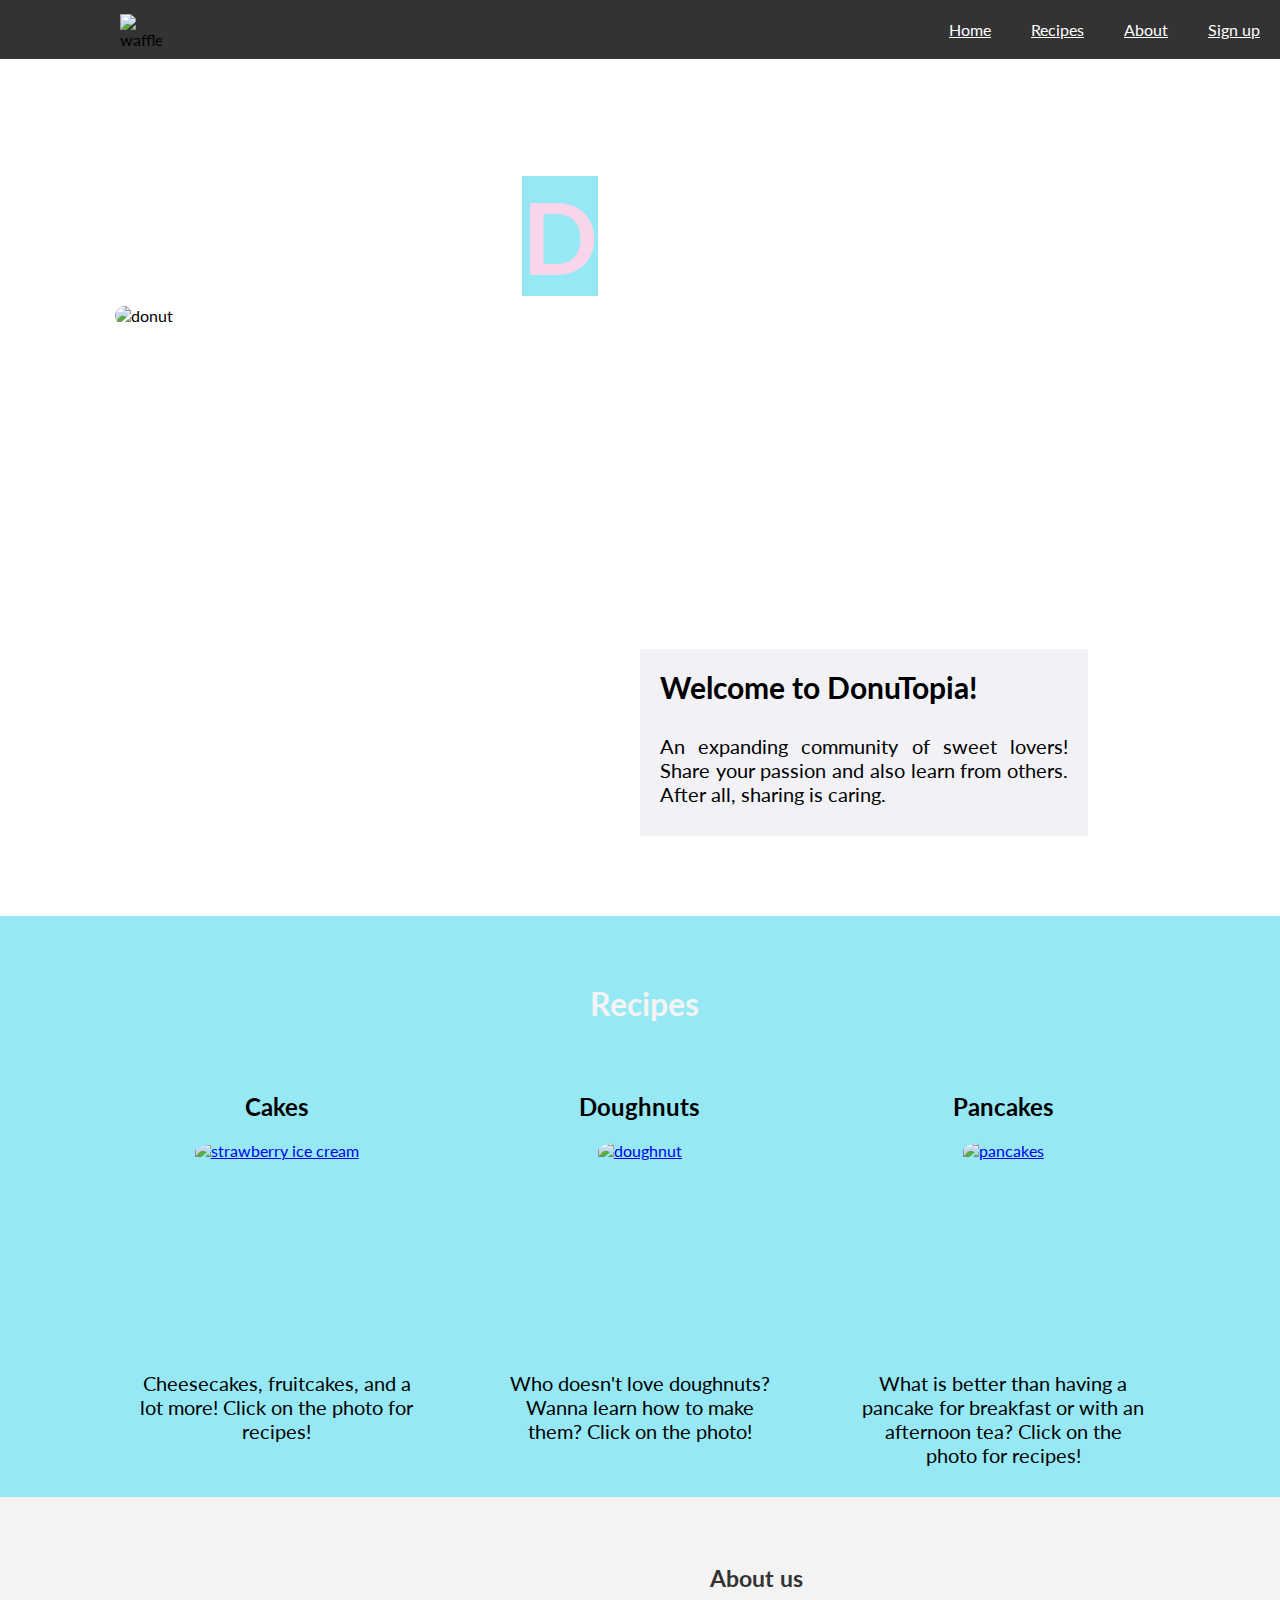
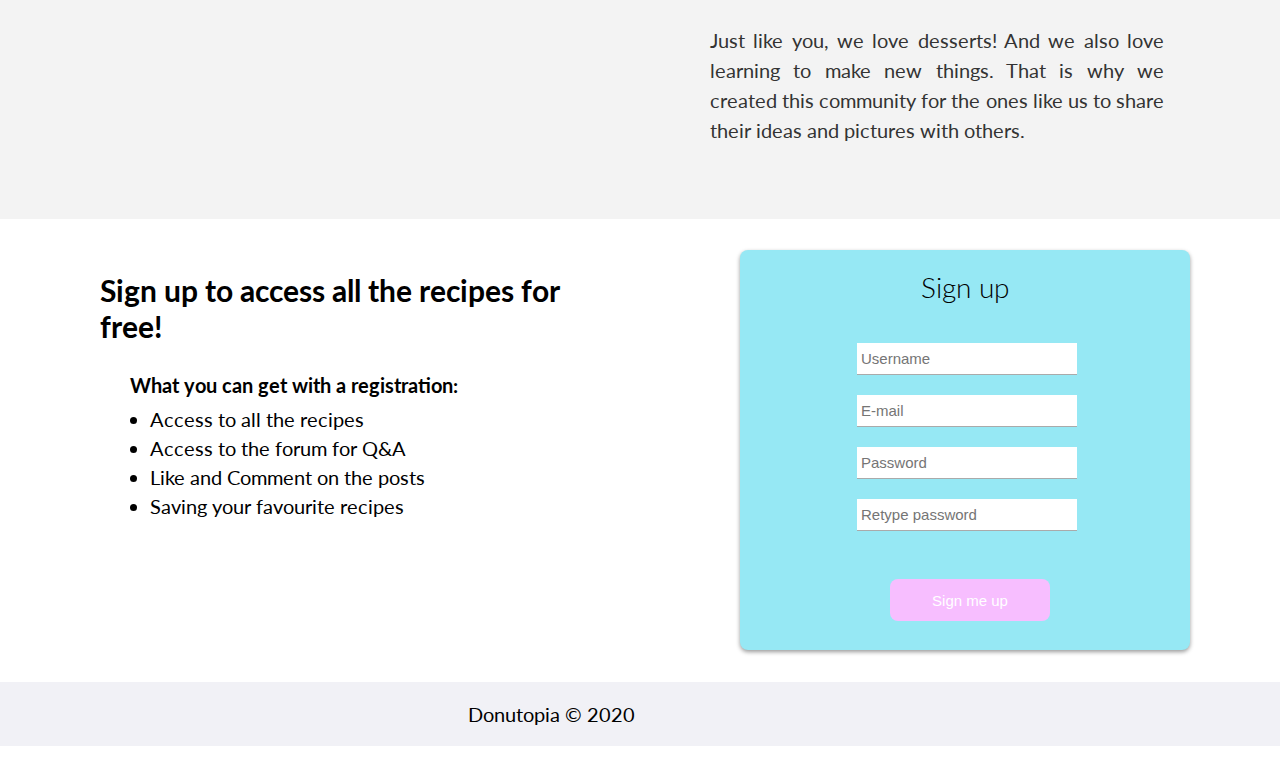
==== index.html @ 9f659ca7 "Add files via upload" ====
<!DOCTYPE html>
<html lang="en">
  <head>
    <meta charset="UTF-8" />
    <meta name="viewport" content="width=device-width, initial-scale=1.0" />
    <meta http-equiv="X-UA-Compatible" content="ie=edge" />
    <link
      href="https://fonts.googleapis.com/css?family=Lato&display=swap"
      rel="stylesheet"
    />
    <link rel="stylesheet" href="style.css" />
    <title>Document</title>
    <script src="https://kit.fontawesome.com/12898a6bf1.js" crossorigin="anonymous"></script>
  </head>
  <body>
    
      <div class="nav">
        
          <img class="logo" src="https://freesvg.org/img/Cake9.png" alt="waffles">
        
         
          <ul>
            <li><a href="#home" class="">Home</a></li>
            <li><a href="#recipes" class="">Recipes</a></li>
            <li><a href="#about" class="">About</a></li>
            <li><a href="#sign-up" class="">Sign up</a></li>
          </ul>
        </div>
      </div>
      <div id="home">
        <div class="heading">
          <h1><span class="D">D</span>onuTopia</h1>
          <p>For the ones with a sweet tooth!</p>
        </div>
      
        <div class="vertical-photo">
        <img class="donut" src="https://images.unsplash.com/photo-1535568824865-a801351e8483?ixlib=rb-1.2.1& auto=format&fit=crop&w=334&q=80"
          alt="donut"/>
        </div>
      </div>
    <div class="description">
      <h2>Welcome to DonuTopia!</h2>
      <p>
        An expanding community of sweet lovers! Share your passion and also
        learn from others. After all, sharing is caring.
      </p>
    </div>
  
    <div id="recipes" class="card-area">
        <h1>Recipes</h1>
      <div class="cards">
        <article class="card">
          <header>
            <h2>Cakes</h2>
          </header>
          <a href="#"
            ><img
              src="https://images.unsplash.com/photo-1543255006-d6395b6f1171?ixlib=rb-1.2.1&ixid=eyJhcHBfaWQiOjEyMDd9&auto=format&fit=crop&w=375&q=80"
              alt="strawberry ice cream"
            />
          </a>
          <div class="content">
            <p>
              Cheesecakes, fruitcakes, and a lot more! Click on the photo for
              recipes!
            </p>
          </div>
        </article>

        <article class="card">
          <header>
            <h2>Doughnuts</h2>
          </header>
          <a href="#"
            ><img
              src="https://images.unsplash.com/photo-1514517220017-8ce97a34a7b6?ixlib=rb-1.2.1&ixid=eyJhcHBfaWQiOjEyMDd9&auto=format&fit=crop&w=500&q=60"
              alt="doughnut"
          /></a>
          <div class="content">
            <p>
              Who doesn't love doughnuts? Wanna learn how to make them? Click on
              the photo!
            </p>
          </div>
        </article>

        <article class="card">
          <header>
            <h2>Pancakes</h2>
          </header>
          <a href="#"
            ><img
              src="https://images.unsplash.com/photo-1519730722595-a5ff788dea4d?ixlib=rb-1.2.1&ixid=eyJhcHBfaWQiOjEyMDd9&auto=format&fit=crop&w=500&q=60"
              alt="pancakes"
          /></a>
          <div class="content">
            <p>
              What is better than having a pancake for breakfast or with an
              afternoon tea? Click on the photo for recipes!
            </p>
          </div>
        </article>
      </div>
    </div>
    <!-- About-->
    <div id="about" class="about about-background">
      <div class="container-1">
        <div class="grid-1">
          <div class="center">
            <i class="fas fa-stroopwafel fa-10x"></i>
          </div>
          <div class="about-text">
            <h3>About us</h3>
            <p>
              Just like you, we love desserts! And we also love learning to make new things. That is why we created this community for the ones like us to share their ideas and pictures with others. 
            </p>
          </div>
        </div>
      </div>
    </div>
    </div>

<!-- Sign Up form-->


  <div id="sign-up" class="container-2">
    <div class="grid-2">
      <div class="advantages">
        <h2>Sign up to access all the recipes for free!</h2>
        <p><strong>What you can get with a registration:</strong></p>
        <ul>
          <li>Access to all the recipes</li>
          <li>Access to the forum for Q&A</li>
          <li>Like and Comment on the posts</li>
          <li>Saving your favourite recipes</li>
        </ul>
      </div>
      <div id="login-box">

        <h1>Sign up</h1>
        
        <input type="text" name="username" placeholder="Username" />
        <input type="text" name="email" placeholder="E-mail" />
        <input type="password" name="password" placeholder="Password" />
        <input type="password" name="password2" placeholder="Retype password" />
        <input type="submit" name="signup_submit" value="Sign me up" />
     
    
    </div>
    
    </div>
  </div>
</div>


<footer class="footer">
  <ul>

    <li>Donutopia &copy; 2020</li>
    <li><a href="#"><i class="fab fa-instagram"></i></a> </li>
    <li><a href="#"><i class="fab fa-twitter-square"></i></a></li>
    
  </ul>
   
    
</footer>

  </body>
</html>
---- style.css ----
* {
  margin: 0;
  padding: 0;
  box-sizing: border-box;
}

/* smooth scrolling, although it doesn't work in all browsers */
html {
  scroll-behavior: smooth;
}

body {
  font-family: "Lato", sans-serif;
}
h1,
h2,
h3 {
  padding-bottom: 19px;
}

p {
  margin: 10px 0;
}

#home {
  width: 100%;
  height: 540px;
  background: url(https://images.unsplash.com/photo-1486427944299-d1955d23e34d?ixlib=rb-1.2.1&ixid=eyJhcHBfaWQiOjEyMDd9&auto=format&fit=crop&w=750&q=80);
  background-position: center;
  background-repeat: no-repeat;
  background-size: 100% 540px;
  top: 0;
}

.nav {
  background: #333;
  overflow: auto;
}
.nav a {
  color: white;
}
.nav h1 {
  float: left;
  padding-top: 20px;
}
.nav ul {
  list-style: none;
  float: right;
}
.nav ul li {
  float: left;
}
.nav ul li a {
  display: block;
  padding: 20px;
  text-align: center;
}
.nav ul li a:hover {
  background: #80898b;
  color: #f8d5eb;
}
.logo {
  float: left;
  width: 22%;
  padding: 0 120px;
  margin-top: 14px;
  z-index: 2;
}
.logo-img {
  width: 60px;
  margin-top: 11px;
}

.heading {
  position: absolute;
  top: 30%;
  left: 50%;
  transform: translate(-50%, -50%);
  text-align: center;
}
.heading h1 {
  color: #fff;
  font-size: 40px;
  margin-bottom: 8px;
}
.heading p {
  color: #fff;
  font-size: 24px;
}
.vertical-photo {
  left: 9%;
  top: 34%;
  position: absolute;
  z-index: 1;
  width: 300px;
}
.donut {
  border-radius: 270px 0 0 270px;
}

.D {
  color: #f8d5eb;
  font-size: 100px;
  background: #96e8f4;
}
.description {
  margin-top: 50px;
  padding: 20px;
  text-align: justify;
  width: 35%;
  position: relative;
  left: 50%;
  font-size: 20px;
  background-color: #f1f1f6;
}

.card-area {
  margin-top: 80px;
  overflow: hidden;
  padding: 5px 15px 20px;
  background: #96e8f4;
  color: #f4f4f4;
}

.card-area h1 {
  padding-left: 46%;
  padding-top: 5%;
}
.cards {
  margin-top: 50px;
  margin-left: 120px;
  margin-right: 120px;
  display: grid;
  grid-template-columns: 1fr 1fr 1fr;
  grid-gap: 80px;
  text-align: center;
  color: black;
}

.card {
  display: grid;
  grid-template-rows: max-content 200px 1fr;
}

.card h2 {
  padding-bottom: 20px;
}
.card p {
  padding-top: 20px;
  font-size: 20px;
}
.card img {
  object-fit: cover;
  width: 100%;
  height: 100%;
  border-radius: 50% 50% 0 0;
}

.card img:hover {
  transform: scale(1.1);
  opacity: 0.8;
  box-shadow: 0 2px 4px rgba(0, 0, 0, 0.4);
  transition: 0.8s ease;
}
/* about */
.container-1 {
  max-width: 960px;
  margin-left: 220px;
  overflow: hidden;
  padding: 4rem 1rem;
}
.grid-1,
.grid-2 {
  display: grid;
  grid-gap: 20px;

  grid-template-columns: 1fr 1fr;
}
.center {
  text-align: center;
  margin: auto;
}
.about-background {
  background: #f3f3f3;
  color: #333;
}
.about-text {
  font-size: 20px;
  line-height: 1.5;
  text-align: justify;
}

/* Sign Up Section*/

.advantages {
  font-size: 20px;
  text-align: left;
  margin: 33px auto 33px 80px;
  padding: 20px;
  background-image: url(https://images.unsplash.com/photo-1570081381618-55441fb3549c?ixlib=rb-1.2.1&ixid=eyJhcHBfaWQiOjEyMDd9&auto=format&fit=crop&w=334&q=80);
  border-radius: 8px;
  background-size: contain;
}
.advantages ul {
  padding-left: 50px;
}
.advantages p {
  padding-left: 30px;
}
.advantages li {
  margin: 5px 0;
}

#login-box {
  position: relative;
  margin: 5% auto;
  padding-bottom: 25px;
  width: 450px;
  height: 400px;
  background: #96e8f4;
  border-radius: 8px;
  box-shadow: 0 2px 4px rgba(0, 0, 0, 0.4);
  text-align: center;
}

#login-box h1 {
  padding-top: 20px;
  margin: 0 0 20px 0;
  font-weight: 300;
  font-size: 28px;
}

input[type="text"],
input[type="password"] {
  display: block;
  margin-bottom: 20px;
  margin-left: 26%;
  padding: 4px;
  width: 220px;
  height: 32px;
  border: none;
  border-bottom: 1px solid #aaa;
  font-size: 15px;
}

input[type="submit"] {
  margin-top: 28px;
  margin-bottom: 25px;
  margin-left: 10px;
  width: 160px;
  height: 42px;
  background: #f7beff;
  border: none;
  border-radius: 8px;
  color: #fff;
  transition: 0.1s ease;
  cursor: pointer;
  font-size: 15px;
}

input[type="submit"]:hover {
  opacity: 0.8;
  box-shadow: 0 2px 4px rgba(0, 0, 0, 0.4);
  transition: 0.1s ease;
}

input[type="submit"]:active {
  opacity: 1;
  box-shadow: 0 1px 2px rgba(0, 0, 0, 0.4);
  transition: 0.1s ease;
}

.footer ul {
  list-style: none;
  margin-left: 0;
  padding-left: 35%;
  font-size: 20px;
  background-color: #f1f1f6;
}
.footer ul li {
  display: inline-block;
  margin: 20px;
  align-items: center;
}

.footer ul li a {
  text-decoration: none;

  font-size: 20px;
  padding: 0 20px;
}
.footer {
  width: 100%;
  height: 80px;
}

@media screen and (max-width: 700px) {
  .nav {
    text-align: center;
  }
  .heading {
    margin-top: 50px;
  }
  .cards {
    grid-template-columns: 1fr;
  }
  .grid-2 {
    display: block;
    margin-left: -60px;
  }
  .about-text {
    text-align: left;
    margin-top: 30px;
    width: 100%;
  }
  .vertical-photo {
    display: none;
  }

  .description {
    margin-top: 50px;
    left: 0;
    padding: 20px;
    text-align: left;
    width: 100%;
    position: relative;
    font-size: 20px;
    background-color: #f1f1f6;
  }
  .description h2 {
    text-align: center;
  }
  .card img {
    object-fit: cover;
    width: 100%;
    height: 100%;
    border-radius: 0%;
  }
  .center {
    display: none;
  }
  .container-1 {
    margin-left: 4%;
  }
  .about-text {
    text-align: justify;
    margin-top: 30px;
    width: 400px;
  }
  .advantages {
    width: 80%;
  }
  #login-box {
    margin-left: 80px;
    width: 80%;
  }
  .footer ul {
    padding-left: 10px;
  }
}
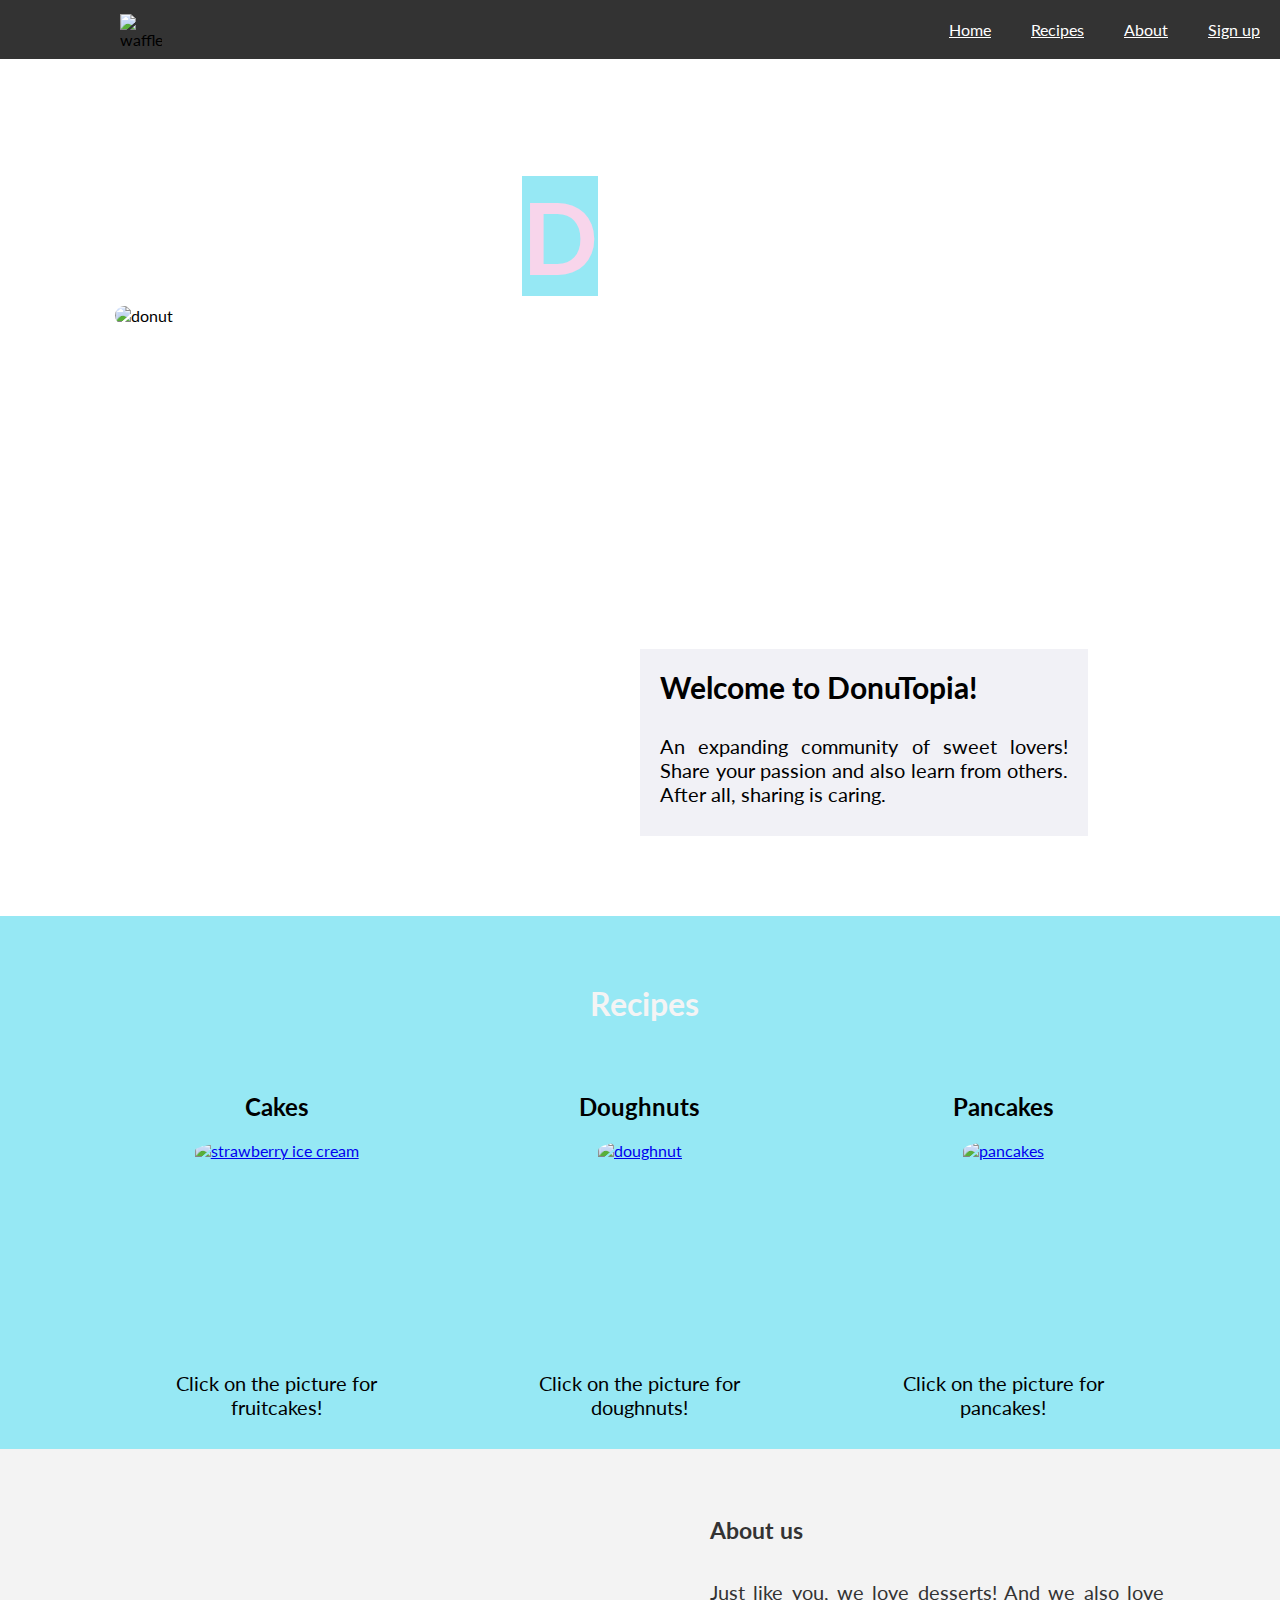
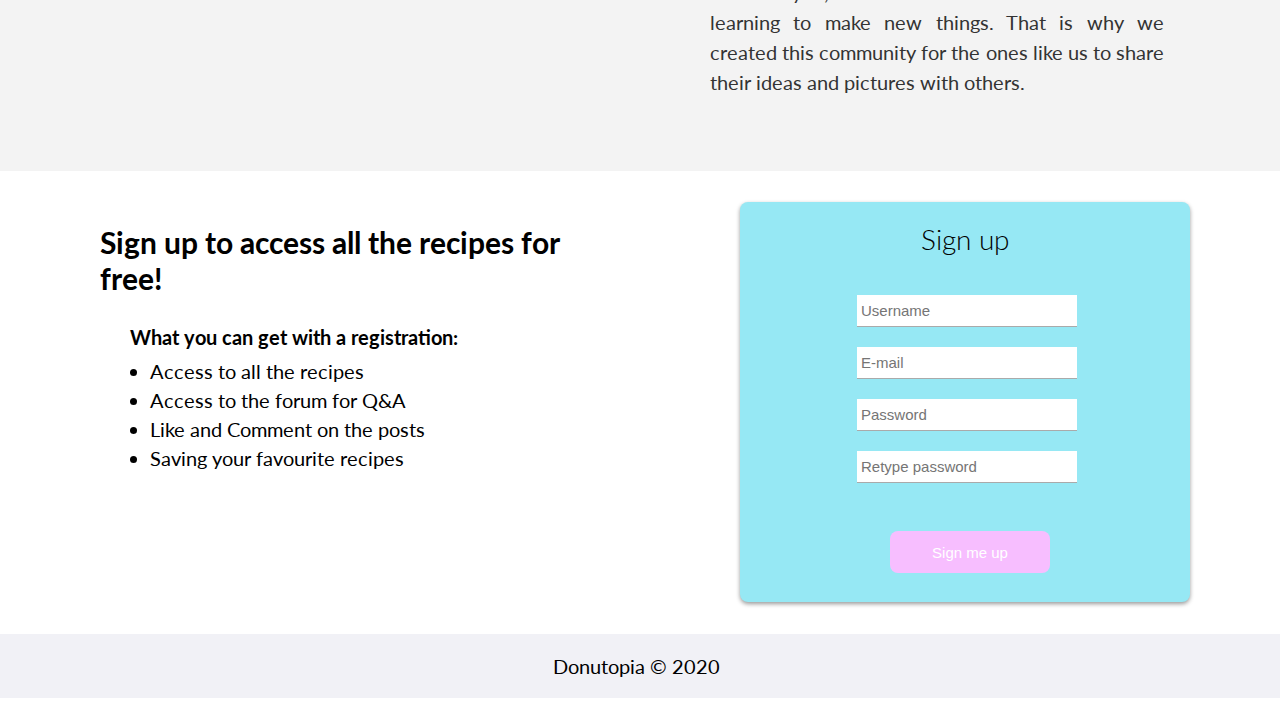
==== commit be2e6102: "Update index.html" ====
--- a/index.html
+++ b/index.html
@@ -15,9 +15,9 @@
   <body>
     
       <div class="nav">
-        
+        <div class="logo-container">
           <img class="logo" src="https://freesvg.org/img/Cake9.png" alt="waffles">
-        
+        </div>
          
           <ul>
             <li><a href="#home" class="">Home</a></li>
@@ -61,8 +61,7 @@
           </a>
           <div class="content">
             <p>
-              Cheesecakes, fruitcakes, and a lot more! Click on the photo for
-              recipes!
+              Click on the picture for fruitcakes!
             </p>
           </div>
         </article>
@@ -77,9 +76,7 @@
               alt="doughnut"
           /></a>
           <div class="content">
-            <p>
-              Who doesn't love doughnuts? Wanna learn how to make them? Click on
-              the photo!
+            <p>Click on the picture for doughnuts!
             </p>
           </div>
         </article>
@@ -95,8 +92,7 @@
           /></a>
           <div class="content">
             <p>
-              What is better than having a pancake for breakfast or with an
-              afternoon tea? Click on the photo for recipes!
+              Click on the picture for pancakes!
             </p>
           </div>
         </article>
@@ -155,9 +151,8 @@
 
 <footer class="footer">
   <ul>
-
+    <li><a href="#"><i class="fab fa-instagram"></i></a> </li>
     <li>Donutopia &copy; 2020</li>
-    <li><a href="#"><i class="fab fa-instagram"></i></a> </li>
     <li><a href="#"><i class="fab fa-twitter-square"></i></a></li>
     
   </ul>
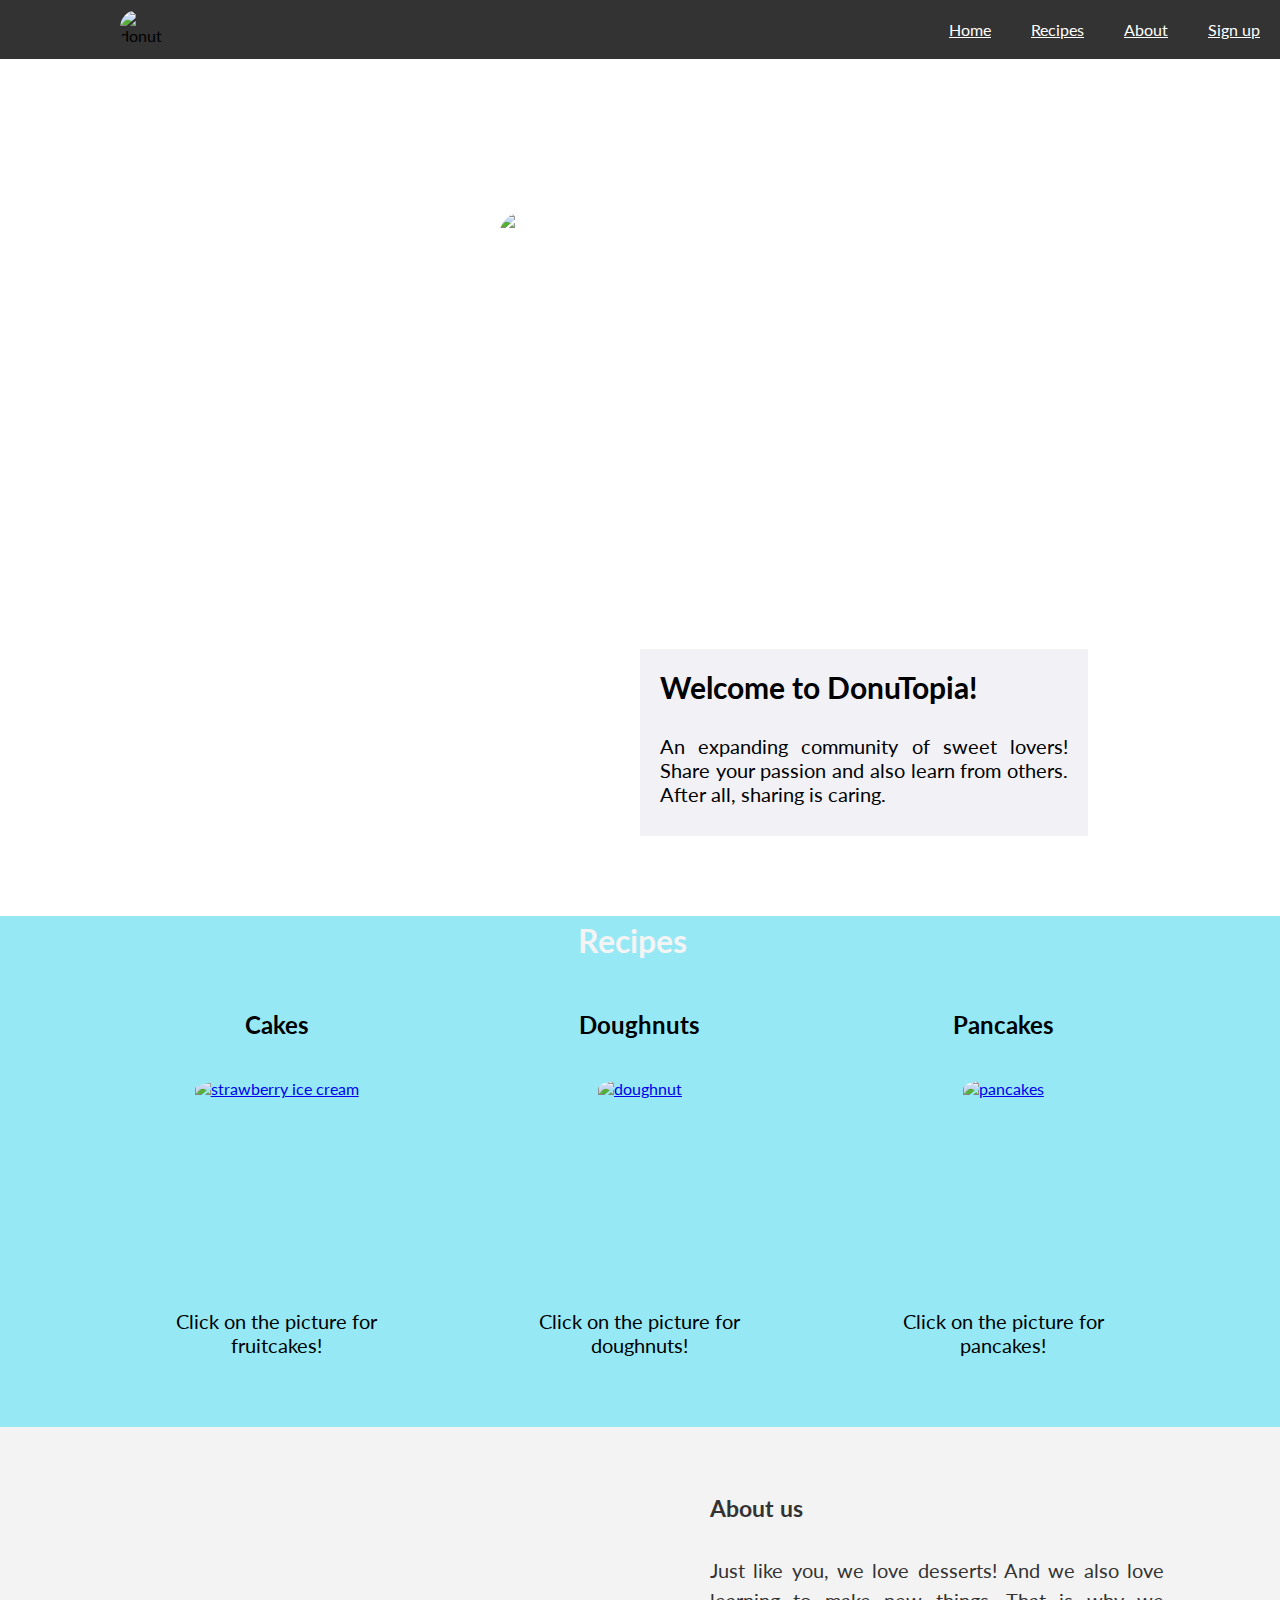
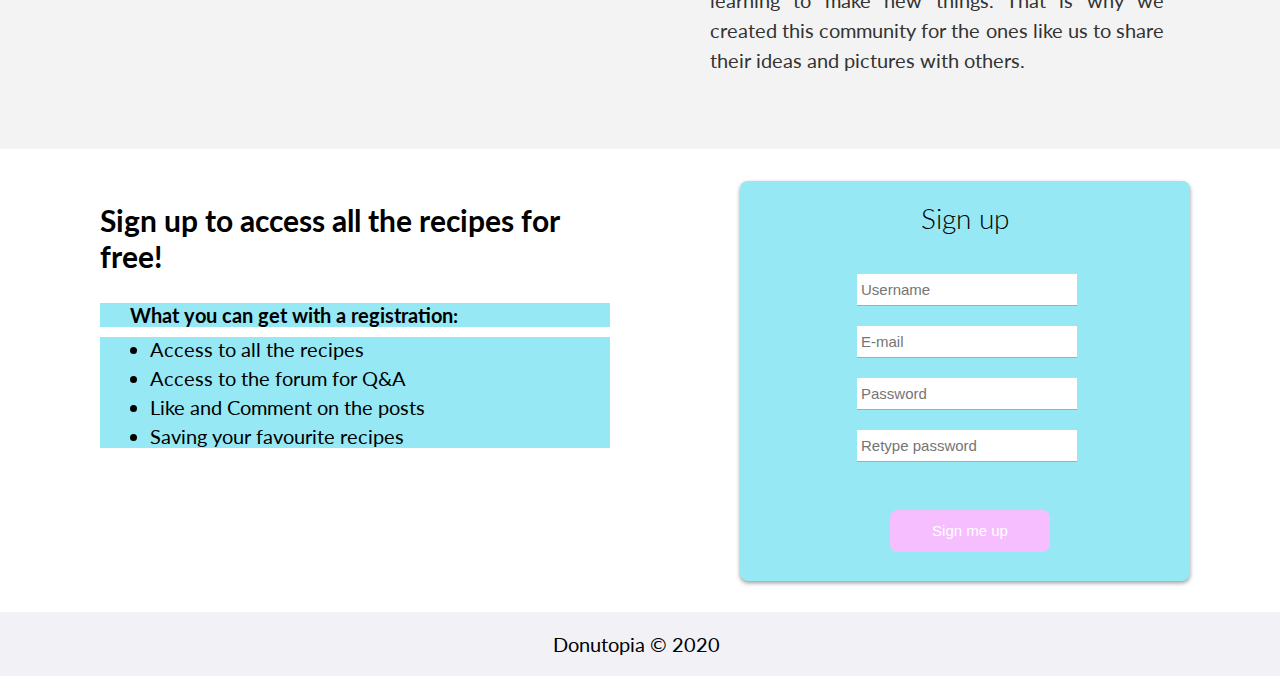
==== commit cd0e5244: "Update index.html" ====
--- a/index.html
+++ b/index.html
@@ -16,7 +16,8 @@
     
       <div class="nav">
         <div class="logo-container">
-          <img class="logo" src="https://freesvg.org/img/Cake9.png" alt="waffles">
+          <img class="donut" src="https://images.unsplash.com/photo-1535568824865-a801351e8483?ixlib=rb-1.2.1& auto=format&fit=crop&w=334&q=80"
+          alt="donut">
         </div>
          
           <ul>
@@ -29,14 +30,12 @@
       </div>
       <div id="home">
         <div class="heading">
-          <h1><span class="D">D</span>onuTopia</h1>
-          <p>For the ones with a sweet tooth!</p>
+          <h1>  <img class="donut" src="https://images.unsplash.com/photo-1535568824865-a801351e8483?ixlib=rb-1.2.1& auto=format&fit=crop&w=334&q=80"
+            alt="donut"/>onuTopia </h1>
+          <p>For those with a sweet tooth!</p>
         </div>
       
-        <div class="vertical-photo">
-        <img class="donut" src="https://images.unsplash.com/photo-1535568824865-a801351e8483?ixlib=rb-1.2.1& auto=format&fit=crop&w=334&q=80"
-          alt="donut"/>
-        </div>
+       
       </div>
     <div class="description">
       <h2>Welcome to DonuTopia!</h2>
@@ -123,6 +122,7 @@
     <div class="grid-2">
       <div class="advantages">
         <h2>Sign up to access all the recipes for free!</h2>
+        <div class="advantages-text">
         <p><strong>What you can get with a registration:</strong></p>
         <ul>
           <li>Access to all the recipes</li>
@@ -130,6 +130,7 @@
           <li>Like and Comment on the posts</li>
           <li>Saving your favourite recipes</li>
         </ul>
+      </div>
       </div>
       <div id="login-box">
 
--- a/style.css
+++ b/style.css
@@ -59,16 +59,16 @@
   background: #80898b;
   color: #f8d5eb;
 }
+.logo-container {
+  float: left;
+  width: 8%;
+  padding: 0 120px;
+  margin-top: 10px;
+  z-index: 2;
+}
 .logo {
-  float: left;
-  width: 22%;
-  padding: 0 120px;
-  margin-top: 14px;
-  z-index: 2;
-}
-.logo-img {
-  width: 60px;
-  margin-top: 11px;
+  width: 50px;
+  margin-top: 8px;
 }
 
 .heading {
@@ -123,13 +123,16 @@
 }
 
 .card-area h1 {
-  padding-left: 46%;
-  padding-top: 5%;
+  /*padding-left: 46%;
+  padding-top: 5%;*/
+  margin-left: 45%;
+  display: inline;
 }
 .cards {
   margin-top: 50px;
   margin-left: 120px;
   margin-right: 120px;
+  padding-bottom: 40px;
   display: grid;
   grid-template-columns: 1fr 1fr 1fr;
   grid-gap: 80px;
@@ -143,7 +146,7 @@
 }
 
 .card h2 {
-  padding-bottom: 20px;
+  padding-bottom: 40px;
 }
 .card p {
   padding-top: 20px;
@@ -197,15 +200,17 @@
   text-align: left;
   margin: 33px auto 33px 80px;
   padding: 20px;
-  background-image: url(https://images.unsplash.com/photo-1570081381618-55441fb3549c?ixlib=rb-1.2.1&ixid=eyJhcHBfaWQiOjEyMDd9&auto=format&fit=crop&w=334&q=80);
+  background-image: url(https://cdn.pixabay.com/photo/2019/10/01/13/58/coffee-4518354_960_720.png);
   border-radius: 8px;
-  background-size: contain;
+  background-size: 750px 400px;
 }
 .advantages ul {
   padding-left: 50px;
+  background-color: #96e8f4;
 }
 .advantages p {
   padding-left: 30px;
+  background-color: #96e8f4;
 }
 .advantages li {
   margin: 5px 0;
@@ -298,8 +303,11 @@
   .nav {
     text-align: center;
   }
+  .logo-container {
+    padding: 0 10px;
+  }
   .heading {
-    margin-top: 50px;
+    margin-top: 100px;
   }
   .cards {
     grid-template-columns: 1fr;
@@ -345,16 +353,20 @@
   .about-text {
     text-align: justify;
     margin-top: 30px;
-    width: 400px;
+    width: 300px;
   }
   .advantages {
     width: 80%;
+    margin-left: 72px;
   }
   #login-box {
-    margin-left: 80px;
+    margin-left: 72px;
     width: 80%;
   }
   .footer ul {
-    padding-left: 10px;
-  }
-}
+    padding-left: 0px;
+  }
+  .footer ul li {
+    margin: 10px;
+  }
+}
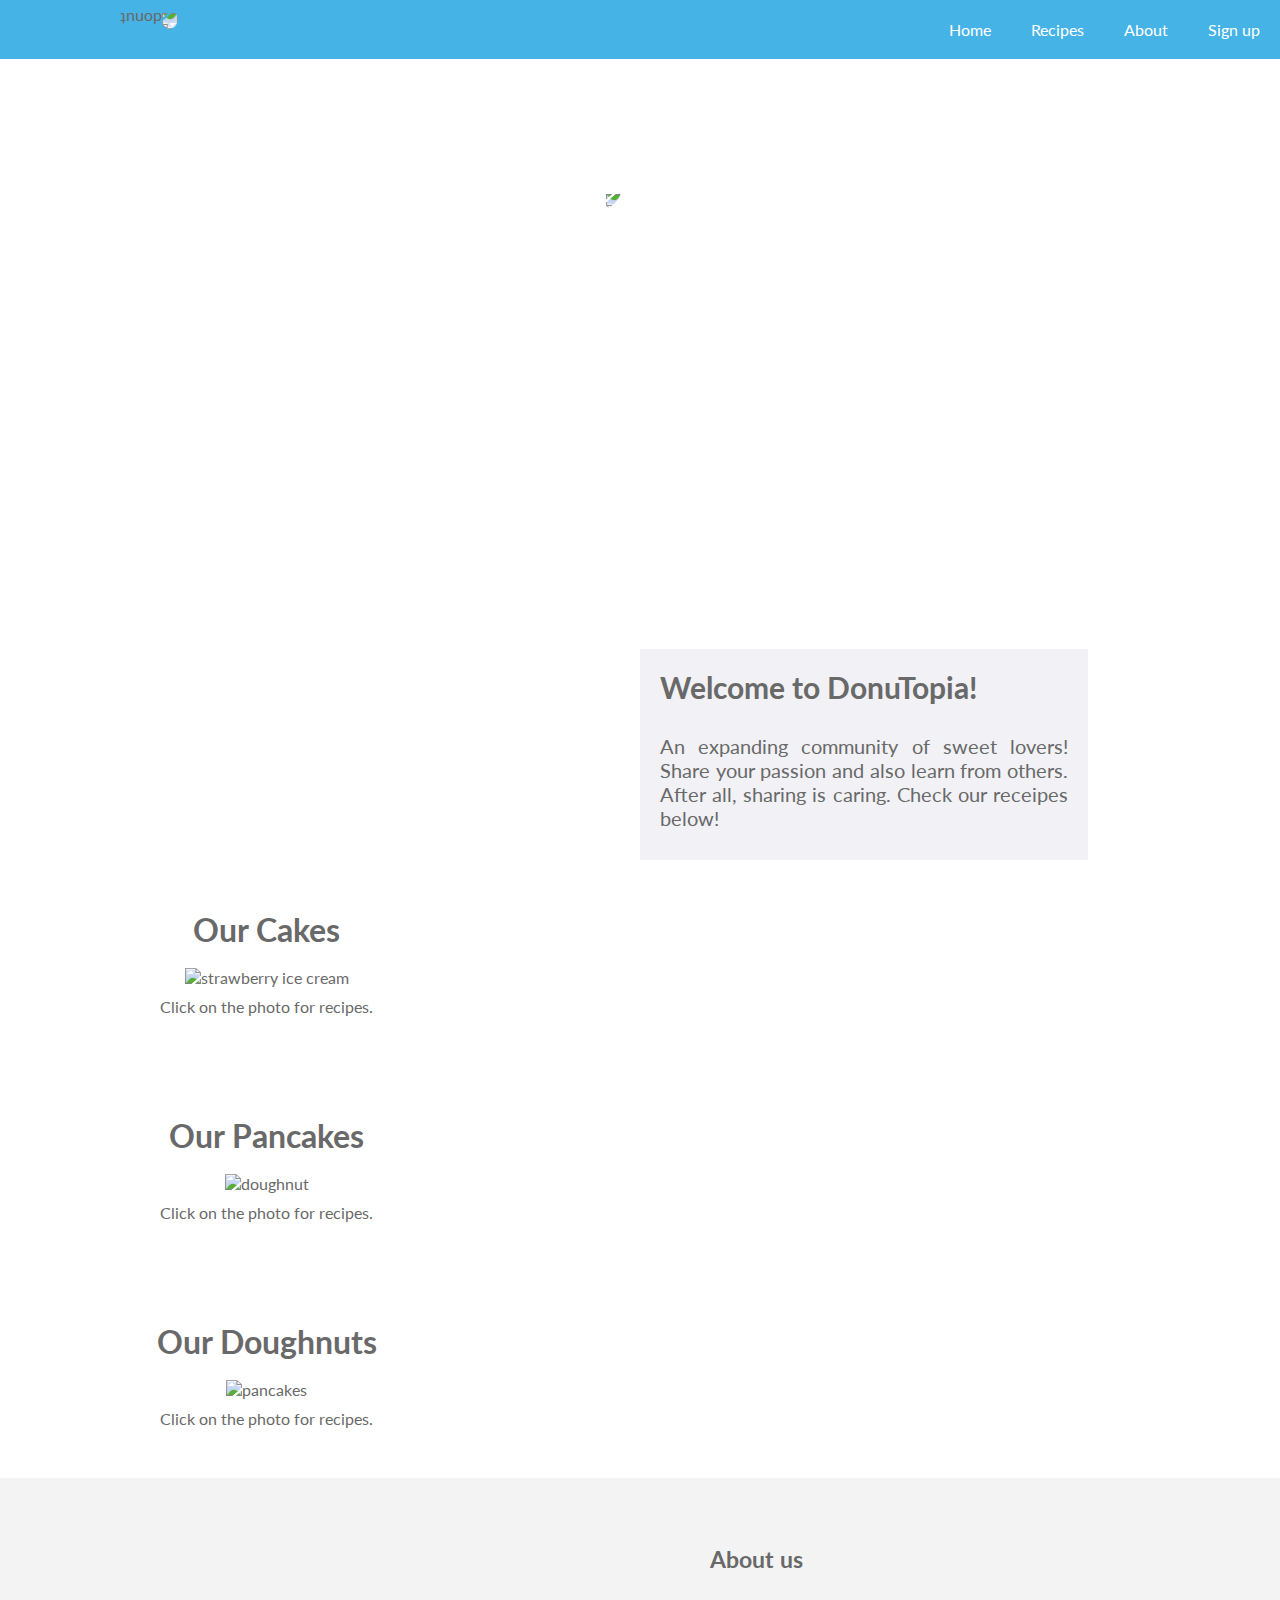
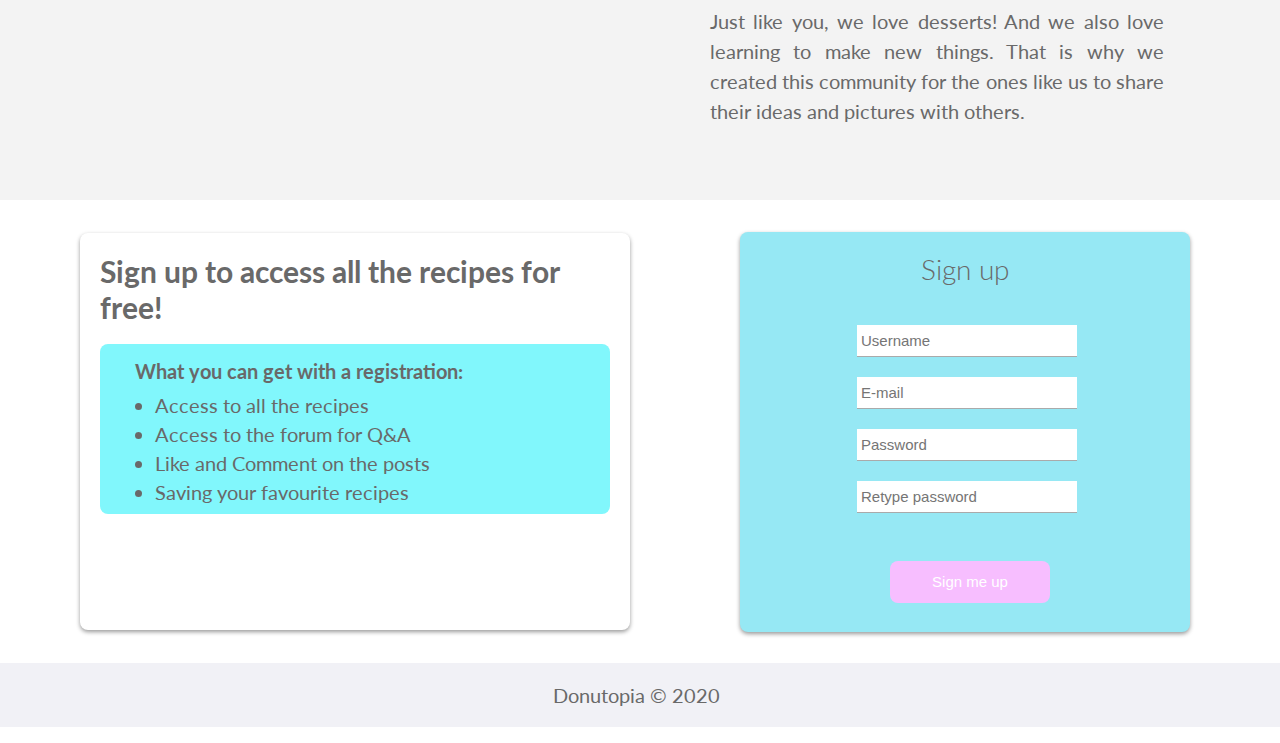
==== commit 961c90e0: "Update index.html" ====
--- a/index.html
+++ b/index.html
@@ -41,62 +41,61 @@
       <h2>Welcome to DonuTopia!</h2>
       <p>
         An expanding community of sweet lovers! Share your passion and also
-        learn from others. After all, sharing is caring.
+        learn from others. After all, sharing is caring. Check our receipes below!
       </p>
     </div>
   
-    <div id="recipes" class="card-area">
-        <h1>Recipes</h1>
+    <!-- Card area-->
+
+    <div id="recipes">
+      
+    <div class="testimonials">
       <div class="cards">
-        <article class="card">
-          <header>
-            <h2>Cakes</h2>
-          </header>
-          <a href="#"
-            ><img
-              src="https://images.unsplash.com/photo-1543255006-d6395b6f1171?ixlib=rb-1.2.1&ixid=eyJhcHBfaWQiOjEyMDd9&auto=format&fit=crop&w=375&q=80"
+        <div class="content">
+         <h1>Our Cakes</h1>
+          <div class="image">
+            <img
+              src="https://encrypted-tbn0.gstatic.com/images?q=tbn:ANd9GcSc8Tj_OjSitAiVOfm1lo6hQdu8kHWcA1Zg5trHdOkkKKG7J5ZG&s"
               alt="strawberry ice cream"
             />
-          </a>
-          <div class="content">
-            <p>
-              Click on the picture for fruitcakes!
-            </p>
           </div>
-        </article>
-
-        <article class="card">
-          <header>
-            <h2>Doughnuts</h2>
-          </header>
-          <a href="#"
-            ><img
-              src="https://images.unsplash.com/photo-1514517220017-8ce97a34a7b6?ixlib=rb-1.2.1&ixid=eyJhcHBfaWQiOjEyMDd9&auto=format&fit=crop&w=500&q=60"
+          <div class="details">
+            <p>Click on the photo for recipes.</p>
+          </div>
+        </div>
+      </div>
+      <div class="cards">
+        <div class="content">
+         <h1>Our Pancakes</h1>
+          <div class="image">
+            <img
+              src="https://encrypted-tbn0.gstatic.com/images?q=tbn:ANd9GcScNkGgroGFH2kZX2EyrbiwlSJfEu56_GvzNCSZ3hfV_1qZRqJi&s"
               alt="doughnut"
-          /></a>
-          <div class="content">
-            <p>Click on the picture for doughnuts!
-            </p>
+            />
           </div>
-        </article>
-
-        <article class="card">
-          <header>
-            <h2>Pancakes</h2>
-          </header>
-          <a href="#"
-            ><img
-              src="https://images.unsplash.com/photo-1519730722595-a5ff788dea4d?ixlib=rb-1.2.1&ixid=eyJhcHBfaWQiOjEyMDd9&auto=format&fit=crop&w=500&q=60"
+          <div class="details">
+            <p>Click on the photo for recipes.</p>
+          </div>
+        </div>
+      </div>
+      <div class="cards">
+        <div class="content">
+          <h1>Our Doughnuts</h1>
+          <div class="image">
+            <img
+              src="https://encrypted-tbn0.gstatic.com/images?q=tbn:ANd9GcRNGtn7bbTpN8gTMObf5d-7vfhmA4O9sSyIcMu-cpplwVErAk5x-A&s"
               alt="pancakes"
-          /></a>
-          <div class="content">
-            <p>
-              Click on the picture for pancakes!
-            </p>
+            />
           </div>
-        </article>
+          <div class="details">
+            <p>Click on the photo for recipes.</p>
+          </div>
+        </div>
       </div>
     </div>
+  </div>
+        
+      
     <!-- About-->
     <div id="about" class="about about-background">
       <div class="container-1">
--- a/style.css
+++ b/style.css
@@ -11,6 +11,7 @@
 
 body {
   font-family: "Lato", sans-serif;
+  color: #696969;
 }
 h1,
 h2,
@@ -33,11 +34,14 @@
 }
 
 .nav {
-  background: #333;
+  background: #46b3e6;
   overflow: auto;
+
+  z-index: 2;
 }
 .nav a {
   color: white;
+  text-decoration: none;
 }
 .nav h1 {
   float: left;
@@ -61,19 +65,16 @@
 }
 .logo-container {
   float: left;
-  width: 8%;
+  width: 5opx;
   padding: 0 120px;
   margin-top: 10px;
-  z-index: 2;
-}
-.logo {
-  width: 50px;
-  margin-top: 8px;
-}
-
+}
+.logo-container .donut {
+  height: 50px;
+}
 .heading {
   position: absolute;
-  top: 30%;
+  top: 220px;
   left: 50%;
   transform: translate(-50%, -50%);
   text-align: center;
@@ -87,22 +88,14 @@
   color: #fff;
   font-size: 24px;
 }
-.vertical-photo {
-  left: 9%;
-  top: 34%;
-  position: absolute;
-  z-index: 1;
-  width: 300px;
-}
+
 .donut {
   border-radius: 270px 0 0 270px;
-}
-
-.D {
-  color: #f8d5eb;
-  font-size: 100px;
-  background: #96e8f4;
-}
+  width: 70px;
+  height: 60px;
+  transform: rotate(180deg);
+}
+
 .description {
   margin-top: 50px;
   padding: 20px;
@@ -137,7 +130,7 @@
   grid-template-columns: 1fr 1fr 1fr;
   grid-gap: 80px;
   text-align: center;
-  color: black;
+  color: #696969;
 }
 
 .card {
@@ -185,7 +178,7 @@
 }
 .about-background {
   background: #f3f3f3;
-  color: #333;
+  color: #696969;
 }
 .about-text {
   font-size: 20px;
@@ -203,14 +196,18 @@
   background-image: url(https://cdn.pixabay.com/photo/2019/10/01/13/58/coffee-4518354_960_720.png);
   border-radius: 8px;
   background-size: 750px 400px;
+  box-shadow: 0 2px 4px rgba(0, 0, 0, 0.4);
+}
+.advantages-text {
+  background-color: #81f7fc;
+  padding: 5px;
+  border-radius: 8px;
 }
 .advantages ul {
   padding-left: 50px;
-  background-color: #96e8f4;
 }
 .advantages p {
   padding-left: 30px;
-  background-color: #96e8f4;
 }
 .advantages li {
   margin: 5px 0;
@@ -306,6 +303,7 @@
   .logo-container {
     padding: 0 10px;
   }
+
   .heading {
     margin-top: 100px;
   }
@@ -342,7 +340,7 @@
     object-fit: cover;
     width: 100%;
     height: 100%;
-    border-radius: 0%;
+    border-radius: 50px;
   }
   .center {
     display: none;
@@ -363,6 +361,7 @@
     margin-left: 72px;
     width: 80%;
   }
+
   .footer ul {
     padding-left: 0px;
   }
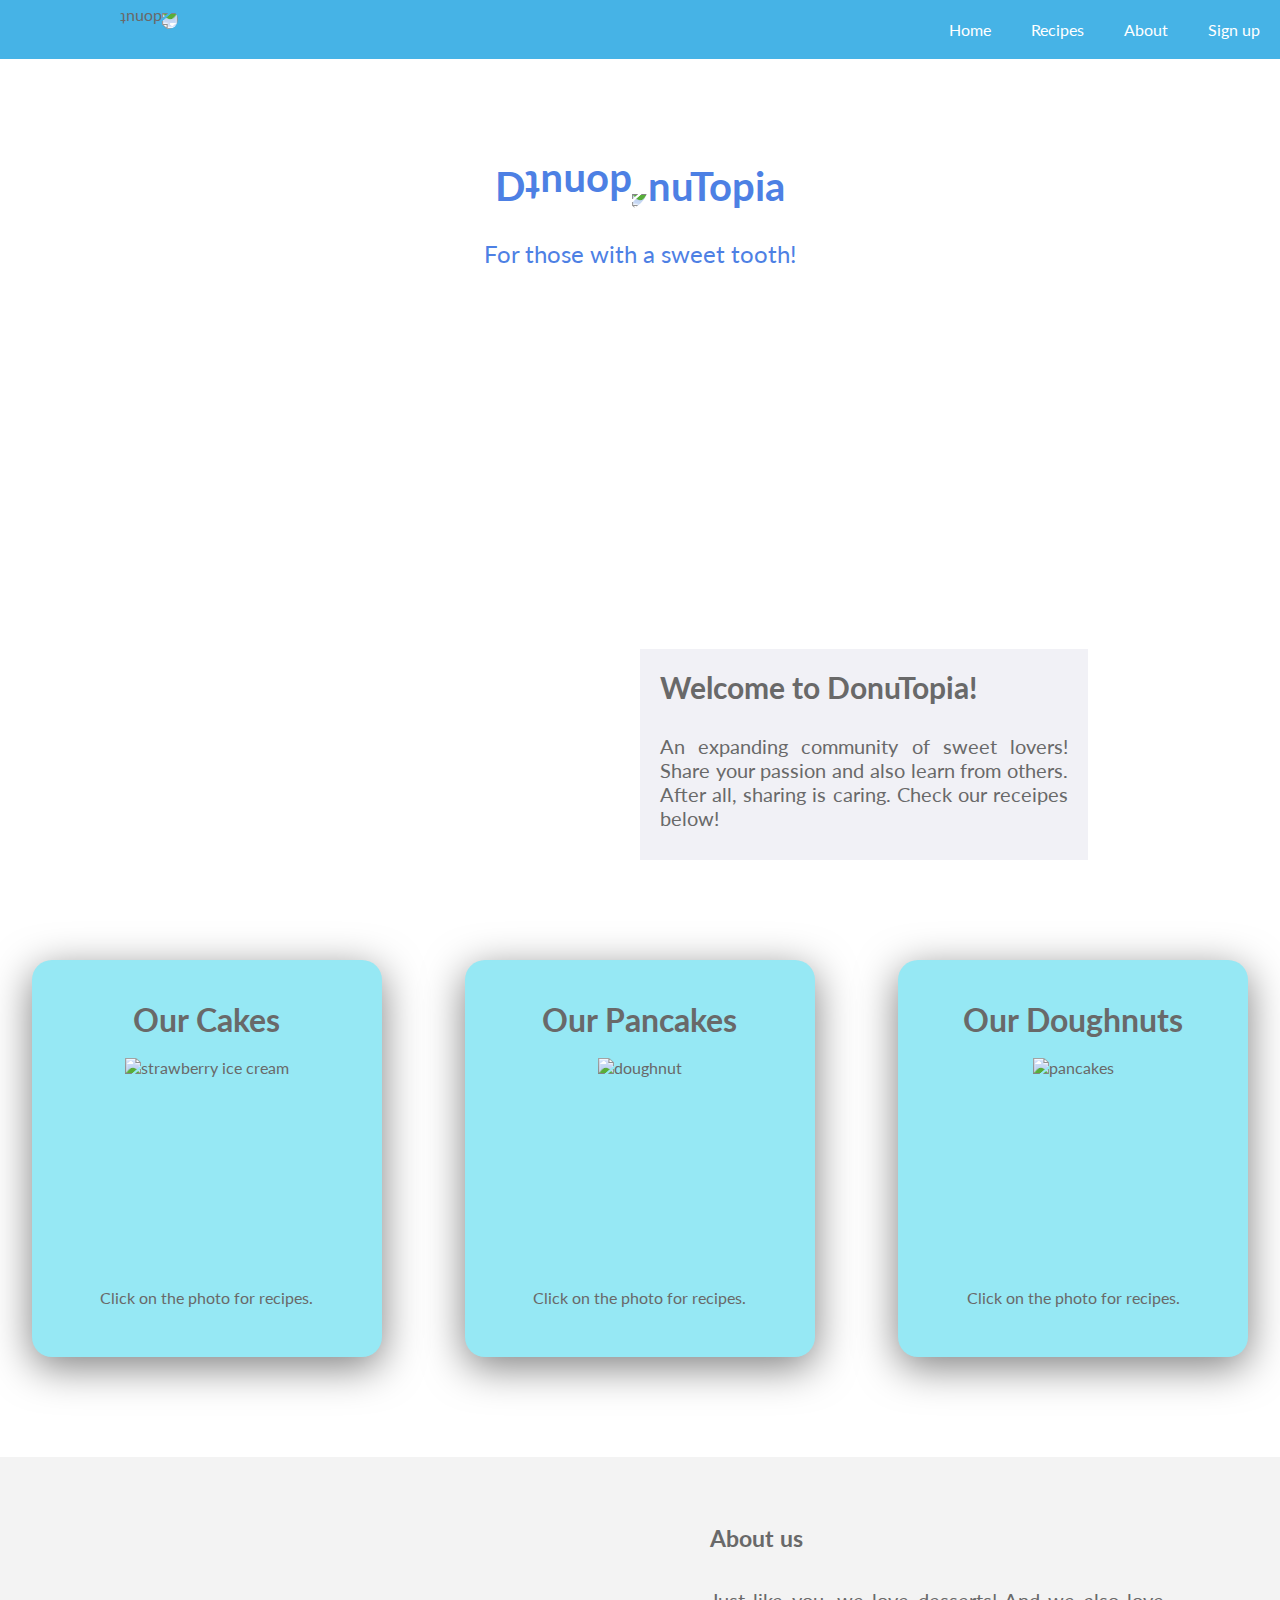
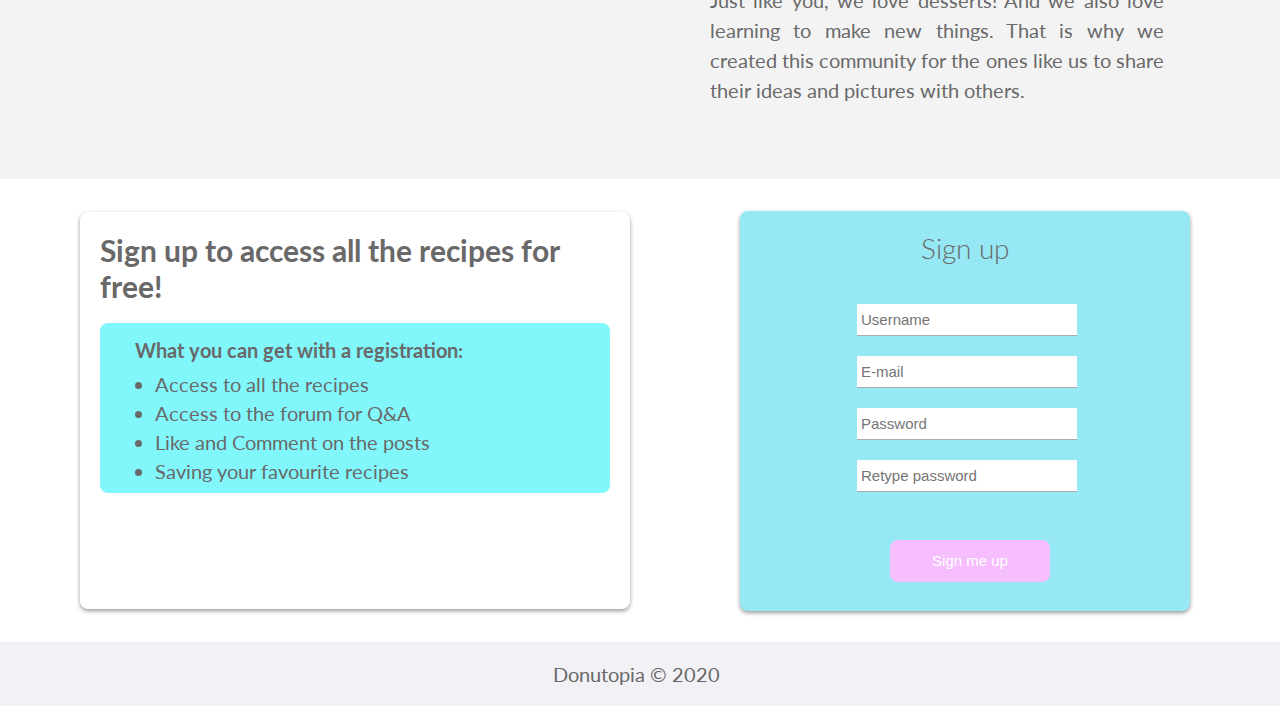
==== commit f21d4b75: "Update index.html" ====
--- a/index.html
+++ b/index.html
@@ -16,7 +16,7 @@
     
       <div class="nav">
         <div class="logo-container">
-          <img class="donut" src="https://images.unsplash.com/photo-1535568824865-a801351e8483?ixlib=rb-1.2.1& auto=format&fit=crop&w=334&q=80"
+          <img class="donut" src="http://www.pngmart.com/files/5/Donuts-PNG-Image.png"
           alt="donut">
         </div>
          
@@ -30,8 +30,8 @@
       </div>
       <div id="home">
         <div class="heading">
-          <h1>  <img class="donut" src="https://images.unsplash.com/photo-1535568824865-a801351e8483?ixlib=rb-1.2.1& auto=format&fit=crop&w=334&q=80"
-            alt="donut"/>onuTopia </h1>
+          <h1>  D<img class="donut" src="http://www.pngmart.com/files/5/Donuts-PNG-Image.png"
+            alt="donut"/>nuTopia </h1>
           <p>For those with a sweet tooth!</p>
         </div>
       
--- a/style.css
+++ b/style.css
@@ -12,6 +12,8 @@
 body {
   font-family: "Lato", sans-serif;
   color: #696969;
+  background-image: url(https://encrypted-tbn0.gstatic.com/images?q=tbn:ANd9GcQavlP_-HDfm5LkJluzy4WQa56kS2OuUAZ1QOhlux3iq3imYQZv&s);
+  background-size: cover;
 }
 h1,
 h2,
@@ -80,12 +82,12 @@
   text-align: center;
 }
 .heading h1 {
-  color: #fff;
+  color: #4d80e4;
   font-size: 40px;
   margin-bottom: 8px;
 }
 .heading p {
-  color: #fff;
+  color: #4d80e4;
   font-size: 24px;
 }
 
@@ -107,58 +109,55 @@
   background-color: #f1f1f6;
 }
 
-.card-area {
-  margin-top: 80px;
+/*  Card area */
+
+#recipes {
+  margin-top: 100px;
+}
+
+.testimonials {
+  margin: 100px auto 100px;
+  display: grid;
+  grid-template-columns: repeat(auto-fit, minmax(350px, 1fr));
+  grid-gap: 20px;
+}
+.details {
+  padding-top: 20px;
+}
+.image {
+  object-fit: cover;
+  width: 300px;
+  height: 200px;
   overflow: hidden;
-  padding: 5px 15px 20px;
-  background: #96e8f4;
-  color: #f4f4f4;
-}
-
-.card-area h1 {
-  /*padding-left: 46%;
-  padding-top: 5%;*/
-  margin-left: 45%;
-  display: inline;
-}
-.cards {
-  margin-top: 50px;
-  margin-left: 120px;
-  margin-right: 120px;
-  padding-bottom: 40px;
-  display: grid;
-  grid-template-columns: 1fr 1fr 1fr;
-  grid-gap: 80px;
-  text-align: center;
-  color: #696969;
-}
-
-.card {
-  display: grid;
-  grid-template-rows: max-content 200px 1fr;
-}
-
-.card h2 {
-  padding-bottom: 40px;
-}
-.card p {
-  padding-top: 20px;
-  font-size: 20px;
-}
-.card img {
-  object-fit: cover;
-  width: 100%;
-  height: 100%;
-  border-radius: 50% 50% 0 0;
-}
-
-.card img:hover {
+  text-align: center;
+  padding-right: 30px;
+}
+.image:hover {
   transform: scale(1.1);
   opacity: 0.8;
-  box-shadow: 0 2px 4px rgba(0, 0, 0, 0.4);
   transition: 0.8s ease;
-}
+  cursor: pointer;
+}
+.testimonials .cards {
+  position: relative;
+  width: 350px;
+  margin: 0 auto;
+  background: #96e8f4;
+  padding: 40px;
+  box-sizing: border-box;
+  text-align: center;
+  box-shadow: 0 10px 40px rgba(0, 0, 0, 0.5);
+  overflow: hidden;
+}
+.cards {
+  border-radius: 20px;
+}
+
 /* about */
+.fa-stroopwafel {
+  background-image: radial-gradient(red, yellow, green);
+  border-radius: 90px;
+}
 .container-1 {
   max-width: 960px;
   margin-left: 220px;
@@ -305,7 +304,13 @@
   }
 
   .heading {
-    margin-top: 100px;
+    margin-top: 15px;
+  }
+  .heading h1 {
+    font-size: 35px;
+  }
+  .heading p {
+    font-size: 23px;
   }
   .cards {
     grid-template-columns: 1fr;
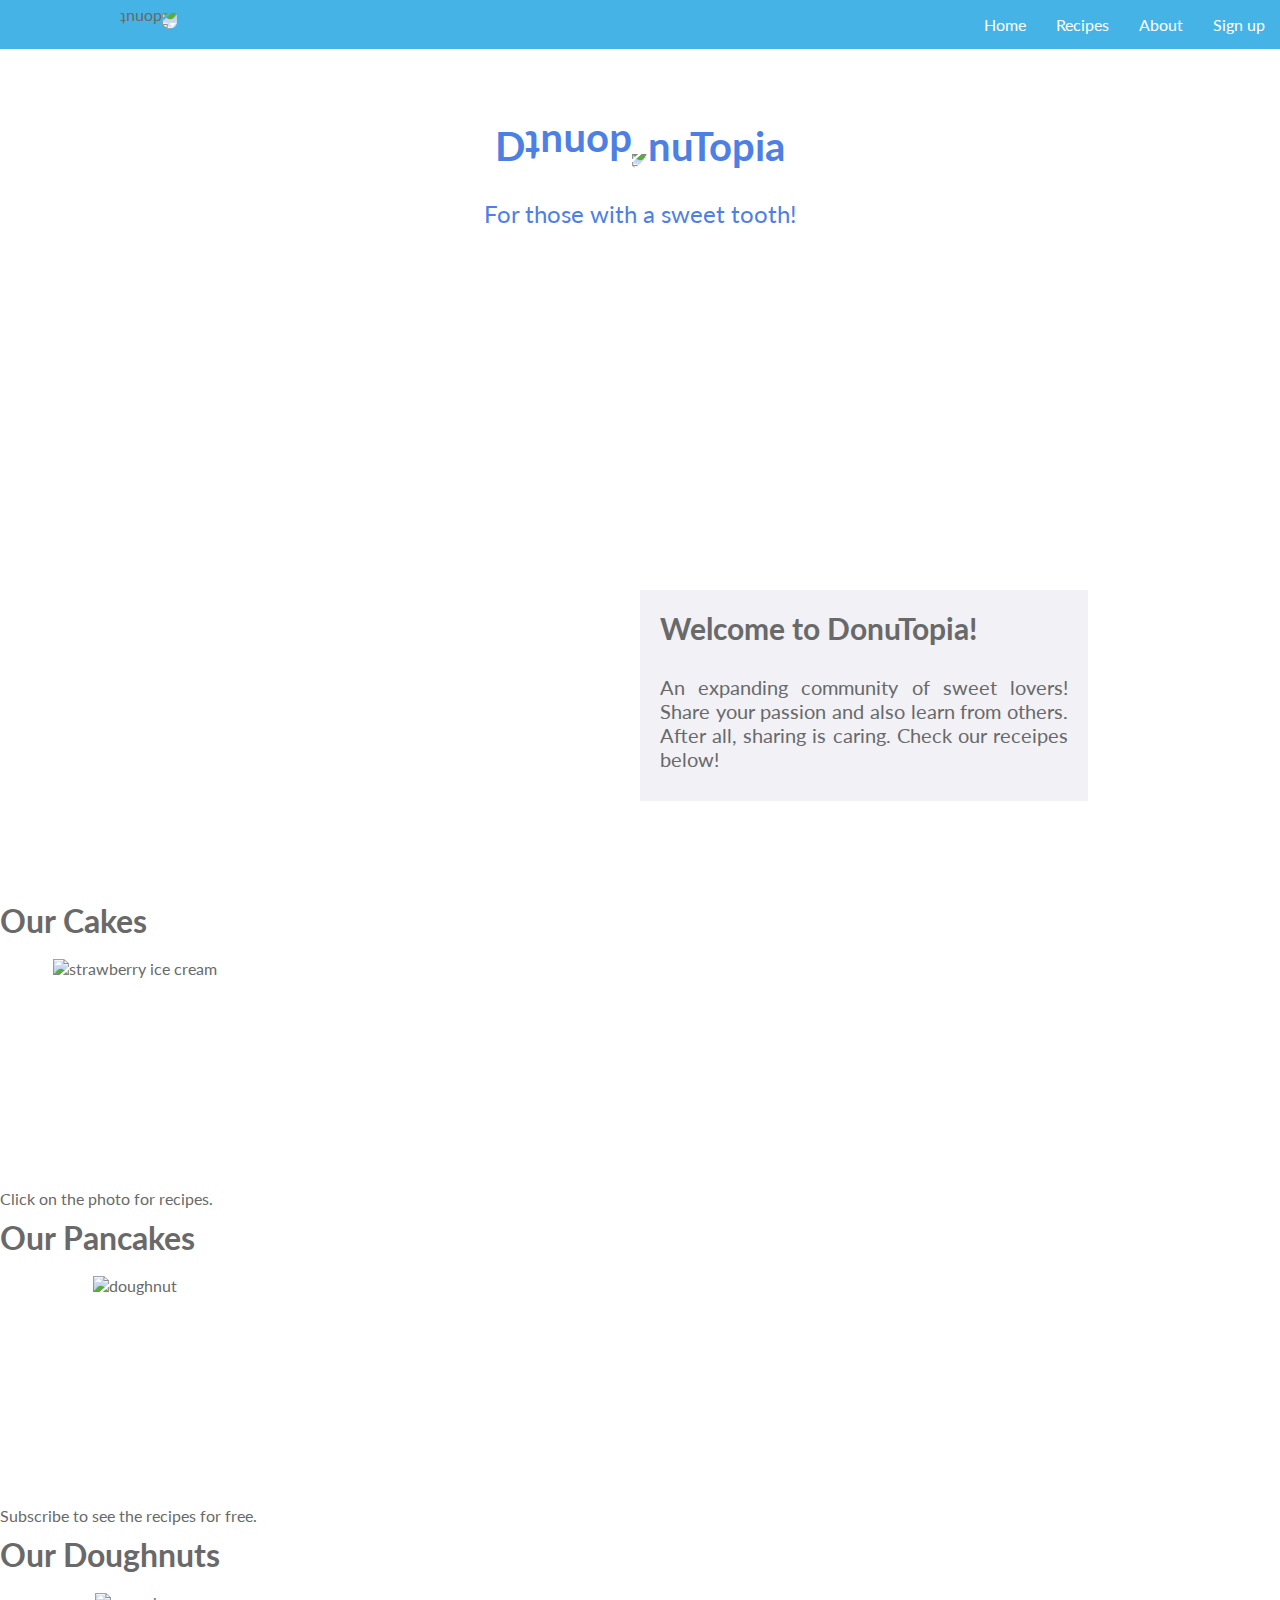
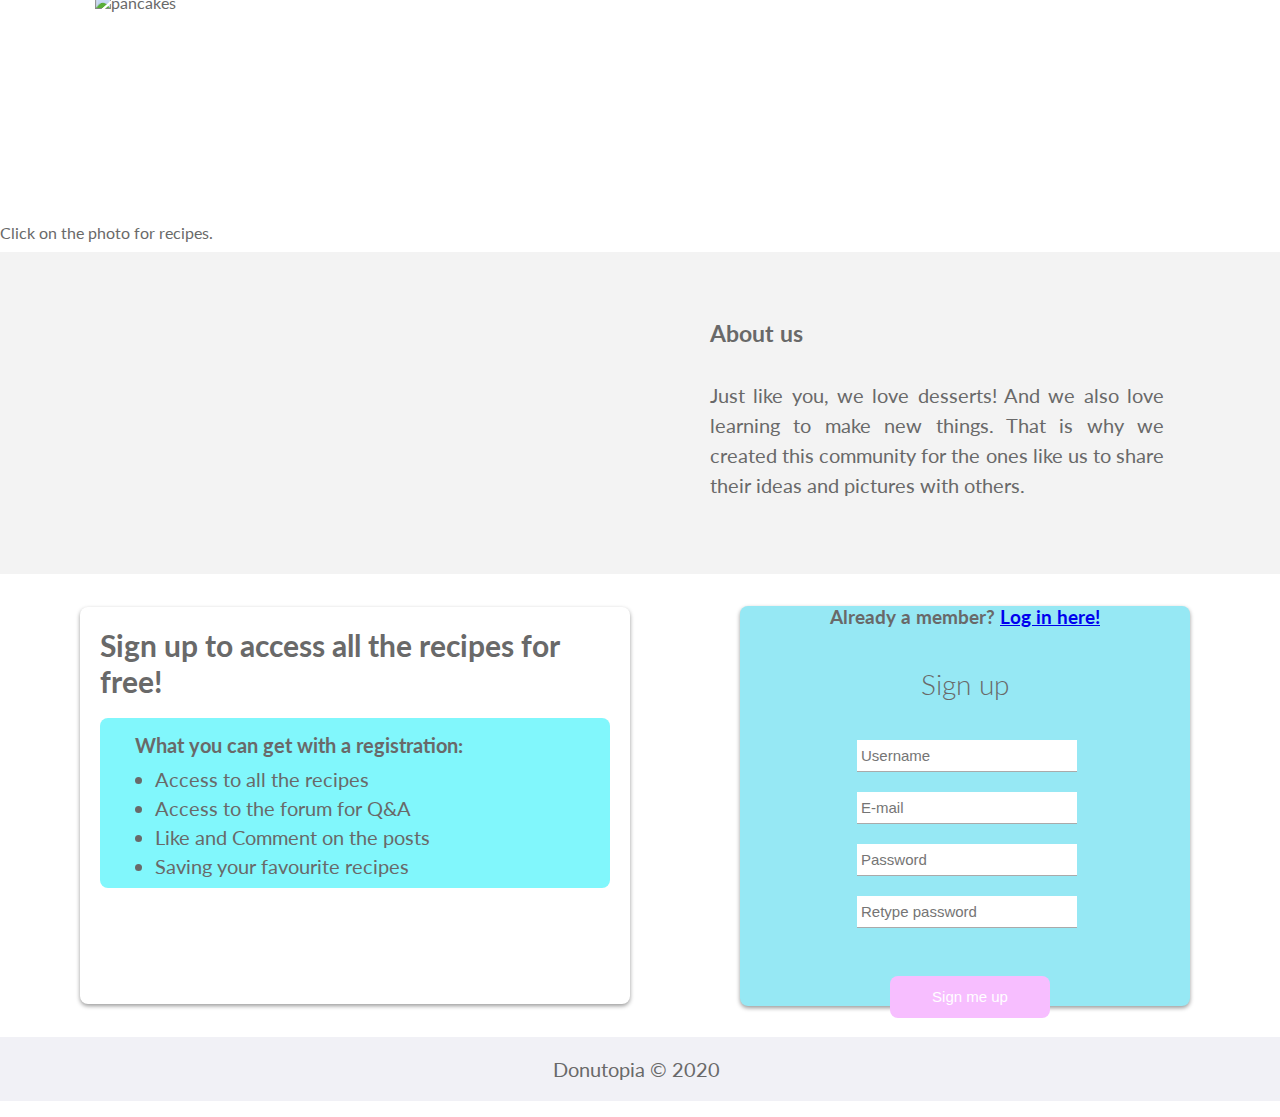
==== commit a543dc7a: "Update index.html" ====
--- a/index.html
+++ b/index.html
@@ -9,17 +9,18 @@
       rel="stylesheet"
     />
     <link rel="stylesheet" href="style.css" />
-    <title>Document</title>
+    <title>DonuTopia</title>
     <script src="https://kit.fontawesome.com/12898a6bf1.js" crossorigin="anonymous"></script>
   </head>
   <body>
+    
+    <!-- Logo & Navigation -->
     
       <div class="nav">
         <div class="logo-container">
           <img class="donut" src="http://www.pngmart.com/files/5/Donuts-PNG-Image.png"
           alt="donut">
-        </div>
-         
+        </div>     
           <ul>
             <li><a href="#home" class="">Home</a></li>
             <li><a href="#recipes" class="">Recipes</a></li>
@@ -28,16 +29,20 @@
           </ul>
         </div>
       </div>
-      <div id="home">
+
+  <!-- Title on the showcase -->
+      
+  <div id="home">
         <div class="heading">
           <h1>  D<img class="donut" src="http://www.pngmart.com/files/5/Donuts-PNG-Image.png"
             alt="donut"/>nuTopia </h1>
           <p>For those with a sweet tooth!</p>
         </div>
-      
-       
       </div>
-    <div class="description">
+  
+      <!-- Welcome and Description -->
+  
+      <div class="description">
       <h2>Welcome to DonuTopia!</h2>
       <p>
         An expanding community of sweet lovers! Share your passion and also
@@ -48,8 +53,7 @@
     <!-- Card area-->
 
     <div id="recipes">
-      
-    <div class="testimonials">
+    <div class="recipe-area">
       <div class="cards">
         <div class="content">
          <h1>Our Cakes</h1>
@@ -74,7 +78,7 @@
             />
           </div>
           <div class="details">
-            <p>Click on the photo for recipes.</p>
+            <p>Subscribe to see the recipes for free.</p>
           </div>
         </div>
       </div>
@@ -97,10 +101,11 @@
         
       
     <!-- About-->
-    <div id="about" class="about about-background">
+
+    <div id="about" class="about-background">
       <div class="container-1">
         <div class="grid-1">
-          <div class="center">
+          <div class="fontawesome">
             <i class="fas fa-stroopwafel fa-10x"></i>
           </div>
           <div class="about-text">
@@ -114,7 +119,7 @@
     </div>
     </div>
 
-<!-- Sign Up form-->
+<!-- Sign Up area-->
 
 
   <div id="sign-up" class="container-2">
@@ -131,23 +136,27 @@
         </ul>
       </div>
       </div>
+
+      <!-- sign up form -->
+
       <div id="login-box">
-
+        <h3>Already a member? <a href="#">Log in here!</a> </h3>
         <h1>Sign up</h1>
-        
+    
         <input type="text" name="username" placeholder="Username" />
         <input type="text" name="email" placeholder="E-mail" />
         <input type="password" name="password" placeholder="Password" />
         <input type="password" name="password2" placeholder="Retype password" />
-        <input type="submit" name="signup_submit" value="Sign me up" />
-     
+        <input type="submit" name="signup_submit" value="Sign me up" /> 
+         
+    </div>
+
     
     </div>
-    
-    </div>
-  </div>
+   </div>
 </div>
 
+<!-- Footer-->
 
 <footer class="footer">
   <ul>
@@ -156,9 +165,7 @@
     <li><a href="#"><i class="fab fa-twitter-square"></i></a></li>
     
   </ul>
-   
-    
 </footer>
 
-  </body>
+ </body>
 </html>
--- a/style.css
+++ b/style.css
@@ -32,14 +32,16 @@
   background-position: center;
   background-repeat: no-repeat;
   background-size: 100% 540px;
+  background-attachment:fixed;
   top: 0;
 }
 
 .nav {
   background: #46b3e6;
   overflow: auto;
-
-  z-index: 2;
+  position:fixed;
+  width:100%;
+  z-index: 1;
 }
 .nav a {
   color: white;
@@ -58,7 +60,7 @@
 }
 .nav ul li a {
   display: block;
-  padding: 20px;
+  padding: 15px;
   text-align: center;
 }
 .nav ul li a:hover {
@@ -76,7 +78,7 @@
 }
 .heading {
   position: absolute;
-  top: 220px;
+  top: 180px;
   left: 50%;
   transform: translate(-50%, -50%);
   text-align: center;
@@ -302,16 +304,24 @@
   .logo-container {
     padding: 0 10px;
   }
-
+  .logo-container .donut {
+    display:none;
+  }
   .heading {
-    margin-top: 15px;
+    top:150;
+   left:40%; 
   }
   .heading h1 {
-    font-size: 35px;
+    font-size: 30px;
+    
   }
   .heading p {
-    font-size: 23px;
-  }
+    display:none;
+  }
+  .nav ul li {
+    padding-right:10px;
+  }
+  
   .cards {
     grid-template-columns: 1fr;
   }
@@ -323,9 +333,6 @@
     text-align: left;
     margin-top: 30px;
     width: 100%;
-  }
-  .vertical-photo {
-    display: none;
   }
 
   .description {
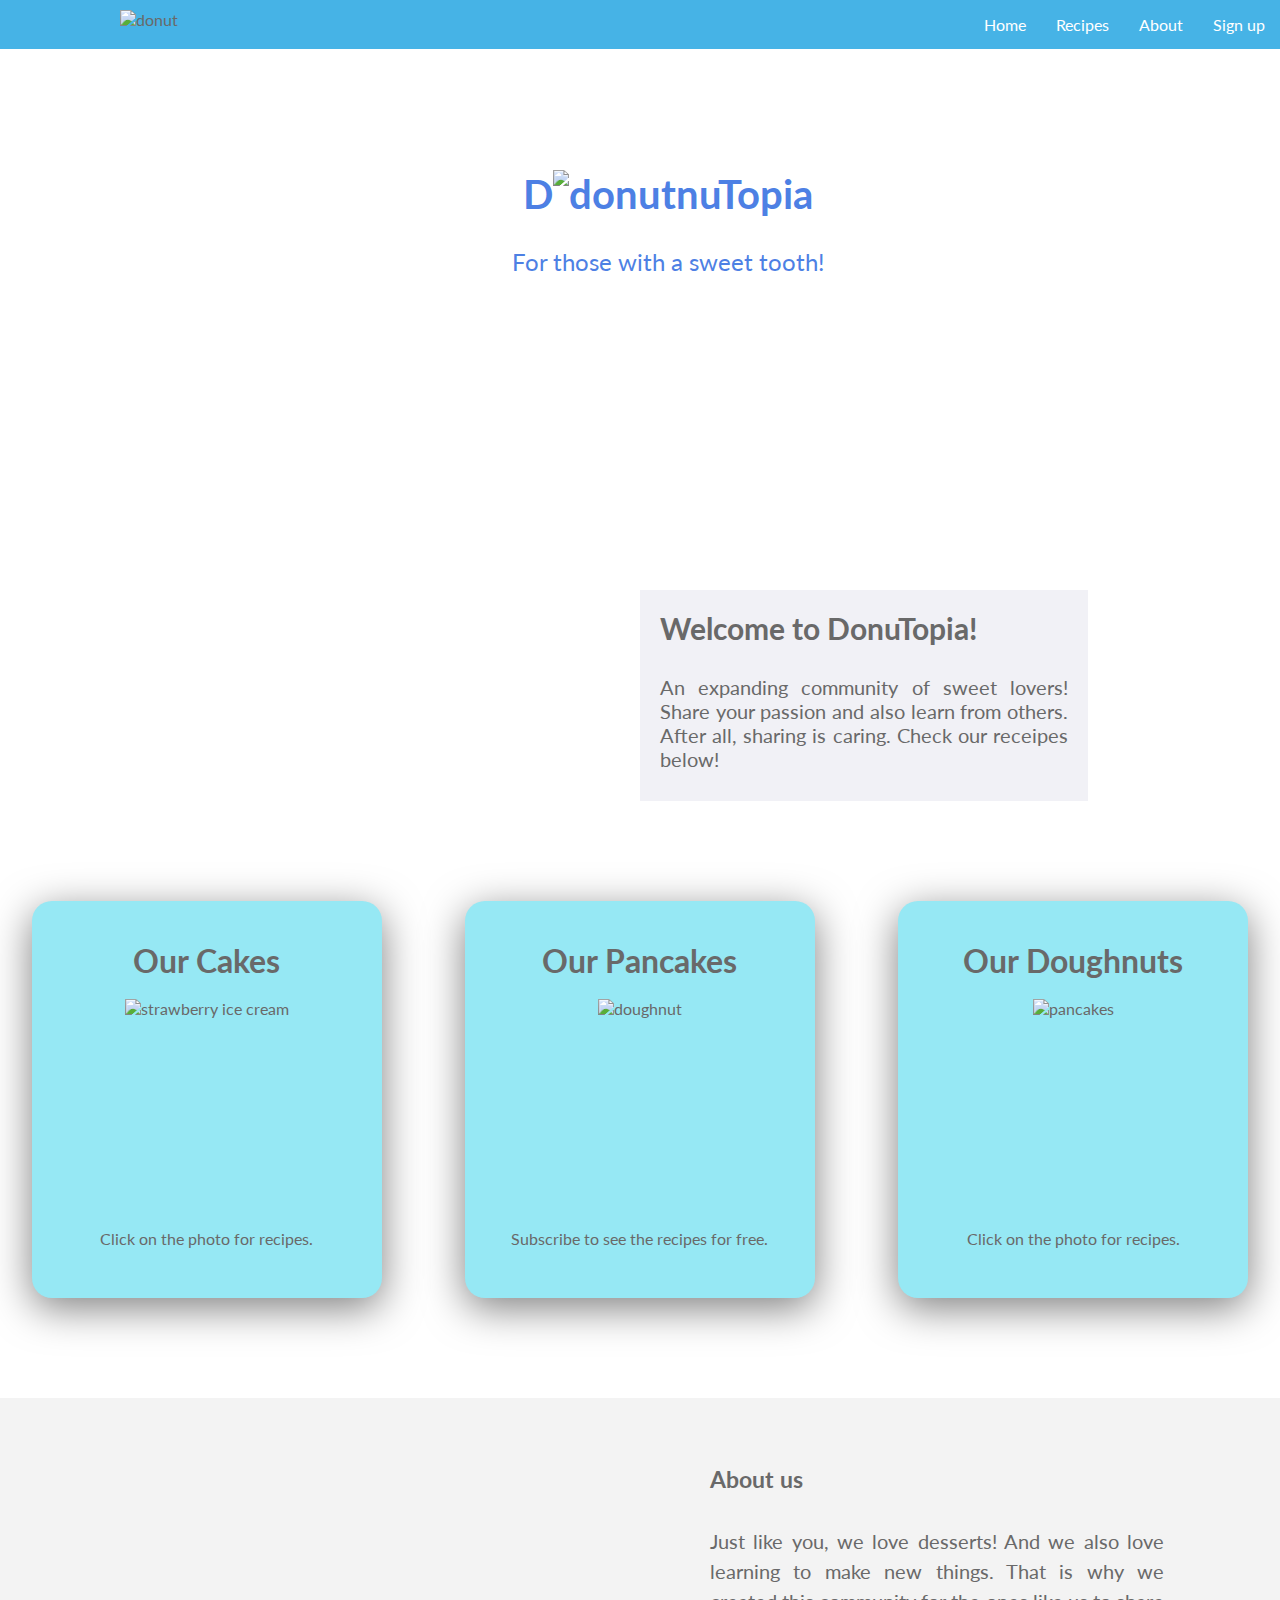
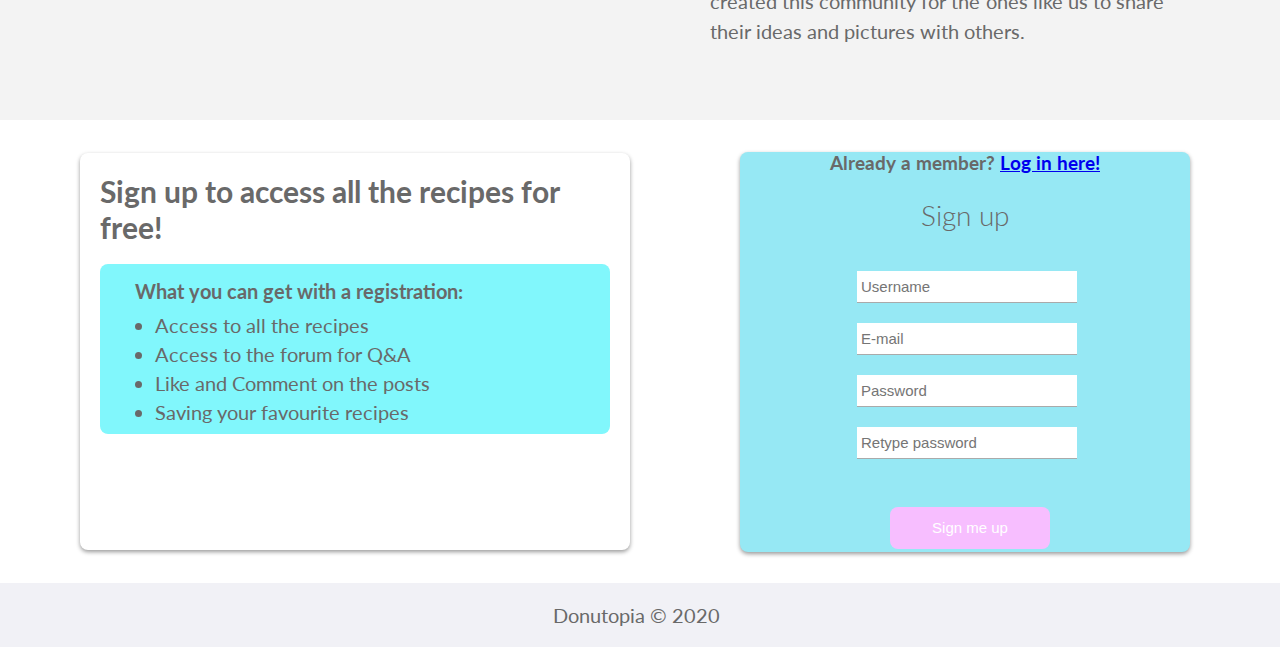
==== commit 0436e579: "Update index.html" ====
--- a/index.html
+++ b/index.html
@@ -10,96 +10,105 @@
     />
     <link rel="stylesheet" href="style.css" />
     <title>DonuTopia</title>
-    <script src="https://kit.fontawesome.com/12898a6bf1.js" crossorigin="anonymous"></script>
+    <script
+      src="https://kit.fontawesome.com/12898a6bf1.js"
+      crossorigin="anonymous"
+    ></script>
   </head>
   <body>
-    
     <!-- Logo & Navigation -->
-    
-      <div class="nav">
-        <div class="logo-container">
-          <img class="donut" src="http://www.pngmart.com/files/5/Donuts-PNG-Image.png"
-          alt="donut">
-        </div>     
-          <ul>
-            <li><a href="#home" class="">Home</a></li>
-            <li><a href="#recipes" class="">Recipes</a></li>
-            <li><a href="#about" class="">About</a></li>
-            <li><a href="#sign-up" class="">Sign up</a></li>
-          </ul>
-        </div>
+
+    <div class="nav">
+      <div class="logo-container">
+        <img
+          class="donut"
+          src="http://www.pngmart.com/files/5/Donuts-PNG-Image.png"
+          alt="donut"
+        />
       </div>
+      <ul>
+        <li><a href="#home" class="">Home</a></li>
+        <li><a href="#recipes" class="">Recipes</a></li>
+        <li><a href="#about" class="">About</a></li>
+        <li><a href="#sign-up" class="">Sign up</a></li>
+      </ul>
+    </div>
 
-  <!-- Title on the showcase -->
-      
-  <div id="home">
-        <div class="heading">
-          <h1>  D<img class="donut" src="http://www.pngmart.com/files/5/Donuts-PNG-Image.png"
-            alt="donut"/>nuTopia </h1>
-          <p>For those with a sweet tooth!</p>
-        </div>
+    <!-- Title on the showcase -->
+
+    <div id="home">
+      <div class="heading">
+        <h1>
+          D<img
+            class="donut"
+            src="http://www.pngmart.com/files/5/Donuts-PNG-Image.png"
+            alt="donut"
+          />nuTopia
+        </h1>
+        <p>For those with a sweet tooth!</p>
       </div>
-  
-      <!-- Welcome and Description -->
-  
-      <div class="description">
+    </div>
+
+    <!-- Welcome and Description -->
+
+    <div class="description">
       <h2>Welcome to DonuTopia!</h2>
       <p>
         An expanding community of sweet lovers! Share your passion and also
-        learn from others. After all, sharing is caring. Check our receipes below!
+        learn from others. After all, sharing is caring. Check our receipes
+        below!
       </p>
     </div>
-  
+
     <!-- Card area-->
 
     <div id="recipes">
-    <div class="recipe-area">
-      <div class="cards">
-        <div class="content">
-         <h1>Our Cakes</h1>
-          <div class="image">
-            <img
-              src="https://encrypted-tbn0.gstatic.com/images?q=tbn:ANd9GcSc8Tj_OjSitAiVOfm1lo6hQdu8kHWcA1Zg5trHdOkkKKG7J5ZG&s"
-              alt="strawberry ice cream"
-            />
-          </div>
-          <div class="details">
-            <p>Click on the photo for recipes.</p>
+      <div class="recipe-area">
+        <div class="cards">
+          <div class="content">
+            <h1>Our Cakes</h1>
+            <div class="image">
+              <img
+                src="https://encrypted-tbn0.gstatic.com/images?q=tbn:ANd9GcSc8Tj_OjSitAiVOfm1lo6hQdu8kHWcA1Zg5trHdOkkKKG7J5ZG&s"
+                alt="strawberry ice cream"
+              />
+            </div>
+            <div class="details">
+              <p>Click on the photo for recipes.</p>
+            </div>
           </div>
         </div>
-      </div>
-      <div class="cards">
-        <div class="content">
-         <h1>Our Pancakes</h1>
-          <div class="image">
-            <img
-              src="https://encrypted-tbn0.gstatic.com/images?q=tbn:ANd9GcScNkGgroGFH2kZX2EyrbiwlSJfEu56_GvzNCSZ3hfV_1qZRqJi&s"
-              alt="doughnut"
-            />
-          </div>
-          <div class="details">
-            <p>Subscribe to see the recipes for free.</p>
+        <div class="cards">
+          <div class="content">
+            <h1>Our Pancakes</h1>
+            <div class="image">
+              <img
+                src="https://encrypted-tbn0.gstatic.com/images?q=tbn:ANd9GcScNkGgroGFH2kZX2EyrbiwlSJfEu56_GvzNCSZ3hfV_1qZRqJi&s"
+                alt="doughnut"
+              />
+            </div>
+            <div class="details">
+              <p>Subscribe to see the recipes for free.</p>
+            </div>
           </div>
         </div>
-      </div>
-      <div class="cards">
-        <div class="content">
-          <h1>Our Doughnuts</h1>
-          <div class="image">
-            <img
-              src="https://encrypted-tbn0.gstatic.com/images?q=tbn:ANd9GcRNGtn7bbTpN8gTMObf5d-7vfhmA4O9sSyIcMu-cpplwVErAk5x-A&s"
-              alt="pancakes"
-            />
-          </div>
-          <div class="details">
-            <p>Click on the photo for recipes.</p>
+        <div class="cards">
+          <div class="content">
+            <h1>Our Doughnuts</h1>
+            <div class="image">
+              <img
+                src="https://encrypted-tbn0.gstatic.com/images?q=tbn:ANd9GcRNGtn7bbTpN8gTMObf5d-7vfhmA4O9sSyIcMu-cpplwVErAk5x-A&s"
+                alt="pancakes"
+              />
+            </div>
+            <div class="details">
+              <p>Click on the photo for recipes.</p>
+            </div>
           </div>
         </div>
       </div>
     </div>
-  </div>
-        
-      
+
     <!-- About-->
 
     <div id="about" class="about-background">
@@ -111,61 +120,63 @@
           <div class="about-text">
             <h3>About us</h3>
             <p>
-              Just like you, we love desserts! And we also love learning to make new things. That is why we created this community for the ones like us to share their ideas and pictures with others. 
+              Just like you, we love desserts! And we also love learning to make
+              new things. That is why we created this community for the ones
+              like us to share their ideas and pictures with others.
             </p>
           </div>
         </div>
       </div>
     </div>
+
+    <!-- Sign Up area-->
+
+    <div id="sign-up" class="container-2">
+      <div class="grid-2">
+        <div class="advantages">
+          <h2>Sign up to access all the recipes for free!</h2>
+          <div class="advantages-text">
+            <p><strong>What you can get with a registration:</strong></p>
+            <ul>
+              <li>Access to all the recipes</li>
+              <li>Access to the forum for Q&A</li>
+              <li>Like and Comment on the posts</li>
+              <li>Saving your favourite recipes</li>
+            </ul>
+          </div>
+        </div>
+
+        <!-- sign up form -->
+
+        <div id="login-box">
+          <h3>Already a member? <a href="#">Log in here!</a></h3>
+          <h1>Sign up</h1>
+
+          <input type="text" name="username" placeholder="Username" />
+          <input type="text" name="email" placeholder="E-mail" />
+          <input type="password" name="password" placeholder="Password" />
+          <input
+            type="password"
+            name="password2"
+            placeholder="Retype password"
+          />
+          <input type="submit" name="signup_submit" value="Sign me up" />
+        </div>
+      </div>
     </div>
 
-<!-- Sign Up area-->
+    <!-- Footer-->
 
-
-  <div id="sign-up" class="container-2">
-    <div class="grid-2">
-      <div class="advantages">
-        <h2>Sign up to access all the recipes for free!</h2>
-        <div class="advantages-text">
-        <p><strong>What you can get with a registration:</strong></p>
-        <ul>
-          <li>Access to all the recipes</li>
-          <li>Access to the forum for Q&A</li>
-          <li>Like and Comment on the posts</li>
-          <li>Saving your favourite recipes</li>
-        </ul>
-      </div>
-      </div>
-
-      <!-- sign up form -->
-
-      <div id="login-box">
-        <h3>Already a member? <a href="#">Log in here!</a> </h3>
-        <h1>Sign up</h1>
-    
-        <input type="text" name="username" placeholder="Username" />
-        <input type="text" name="email" placeholder="E-mail" />
-        <input type="password" name="password" placeholder="Password" />
-        <input type="password" name="password2" placeholder="Retype password" />
-        <input type="submit" name="signup_submit" value="Sign me up" /> 
-         
-    </div>
-
-    
-    </div>
-   </div>
-</div>
-
-<!-- Footer-->
-
-<footer class="footer">
-  <ul>
-    <li><a href="#"><i class="fab fa-instagram"></i></a> </li>
-    <li>Donutopia &copy; 2020</li>
-    <li><a href="#"><i class="fab fa-twitter-square"></i></a></li>
-    
-  </ul>
-</footer>
-
- </body>
+    <footer class="footer">
+      <ul>
+        <li>
+          <a href="#"><i class="fab fa-instagram"></i></a>
+        </li>
+        <li>Donutopia &copy; 2020</li>
+        <li>
+          <a href="#"><i class="fab fa-twitter-square"></i></a>
+        </li>
+      </ul>
+    </footer>
+  </body>
 </html>
--- a/style.css
+++ b/style.css
@@ -5,6 +5,7 @@
 }
 
 /* smooth scrolling, although it doesn't work in all browsers */
+
 html {
   scroll-behavior: smooth;
 }
@@ -12,6 +13,7 @@
 body {
   font-family: "Lato", sans-serif;
   color: #696969;
+  /* background image taken from google, Labeled for reuse*/
   background-image: url(https://encrypted-tbn0.gstatic.com/images?q=tbn:ANd9GcQavlP_-HDfm5LkJluzy4WQa56kS2OuUAZ1QOhlux3iq3imYQZv&s);
   background-size: cover;
 }
@@ -32,15 +34,15 @@
   background-position: center;
   background-repeat: no-repeat;
   background-size: 100% 540px;
-  background-attachment:fixed;
+  background-attachment: fixed;
   top: 0;
 }
 
 .nav {
   background: #46b3e6;
   overflow: auto;
-  position:fixed;
-  width:100%;
+  position: fixed;
+  width: 100%;
   z-index: 1;
 }
 .nav a {
@@ -78,9 +80,8 @@
 }
 .heading {
   position: absolute;
-  top: 180px;
-  left: 50%;
-  transform: translate(-50%, -50%);
+  top: 170px;
+  left: 40%;
   text-align: center;
 }
 .heading h1 {
@@ -94,10 +95,8 @@
 }
 
 .donut {
-  border-radius: 270px 0 0 270px;
   width: 70px;
   height: 60px;
-  transform: rotate(180deg);
 }
 
 .description {
@@ -117,7 +116,7 @@
   margin-top: 100px;
 }
 
-.testimonials {
+.recipe-area {
   margin: 100px auto 100px;
   display: grid;
   grid-template-columns: repeat(auto-fit, minmax(350px, 1fr));
@@ -140,13 +139,12 @@
   transition: 0.8s ease;
   cursor: pointer;
 }
-.testimonials .cards {
+.recipe-area .cards {
   position: relative;
   width: 350px;
   margin: 0 auto;
   background: #96e8f4;
   padding: 40px;
-  box-sizing: border-box;
   text-align: center;
   box-shadow: 0 10px 40px rgba(0, 0, 0, 0.5);
   overflow: hidden;
@@ -173,7 +171,7 @@
 
   grid-template-columns: 1fr 1fr;
 }
-.center {
+.fontawesome {
   text-align: center;
   margin: auto;
 }
@@ -213,6 +211,8 @@
 .advantages li {
   margin: 5px 0;
 }
+
+/* Sign up form */
 
 #login-box {
   position: relative;
@@ -227,7 +227,7 @@
 }
 
 #login-box h1 {
-  padding-top: 20px;
+  padding-top: 5px;
   margin: 0 0 20px 0;
   font-weight: 300;
   font-size: 28px;
@@ -305,23 +305,22 @@
     padding: 0 10px;
   }
   .logo-container .donut {
-    display:none;
+    display: none;
   }
   .heading {
-    top:150;
-   left:40%; 
+    top: 100;
+    left: 30%;
   }
   .heading h1 {
     font-size: 30px;
-    
   }
   .heading p {
-    display:none;
+    display: none;
   }
   .nav ul li {
-    padding-right:10px;
-  }
-  
+    padding-right: 10px;
+  }
+
   .cards {
     grid-template-columns: 1fr;
   }
@@ -354,7 +353,7 @@
     height: 100%;
     border-radius: 50px;
   }
-  .center {
+  .fontawesome {
     display: none;
   }
   .container-1 {
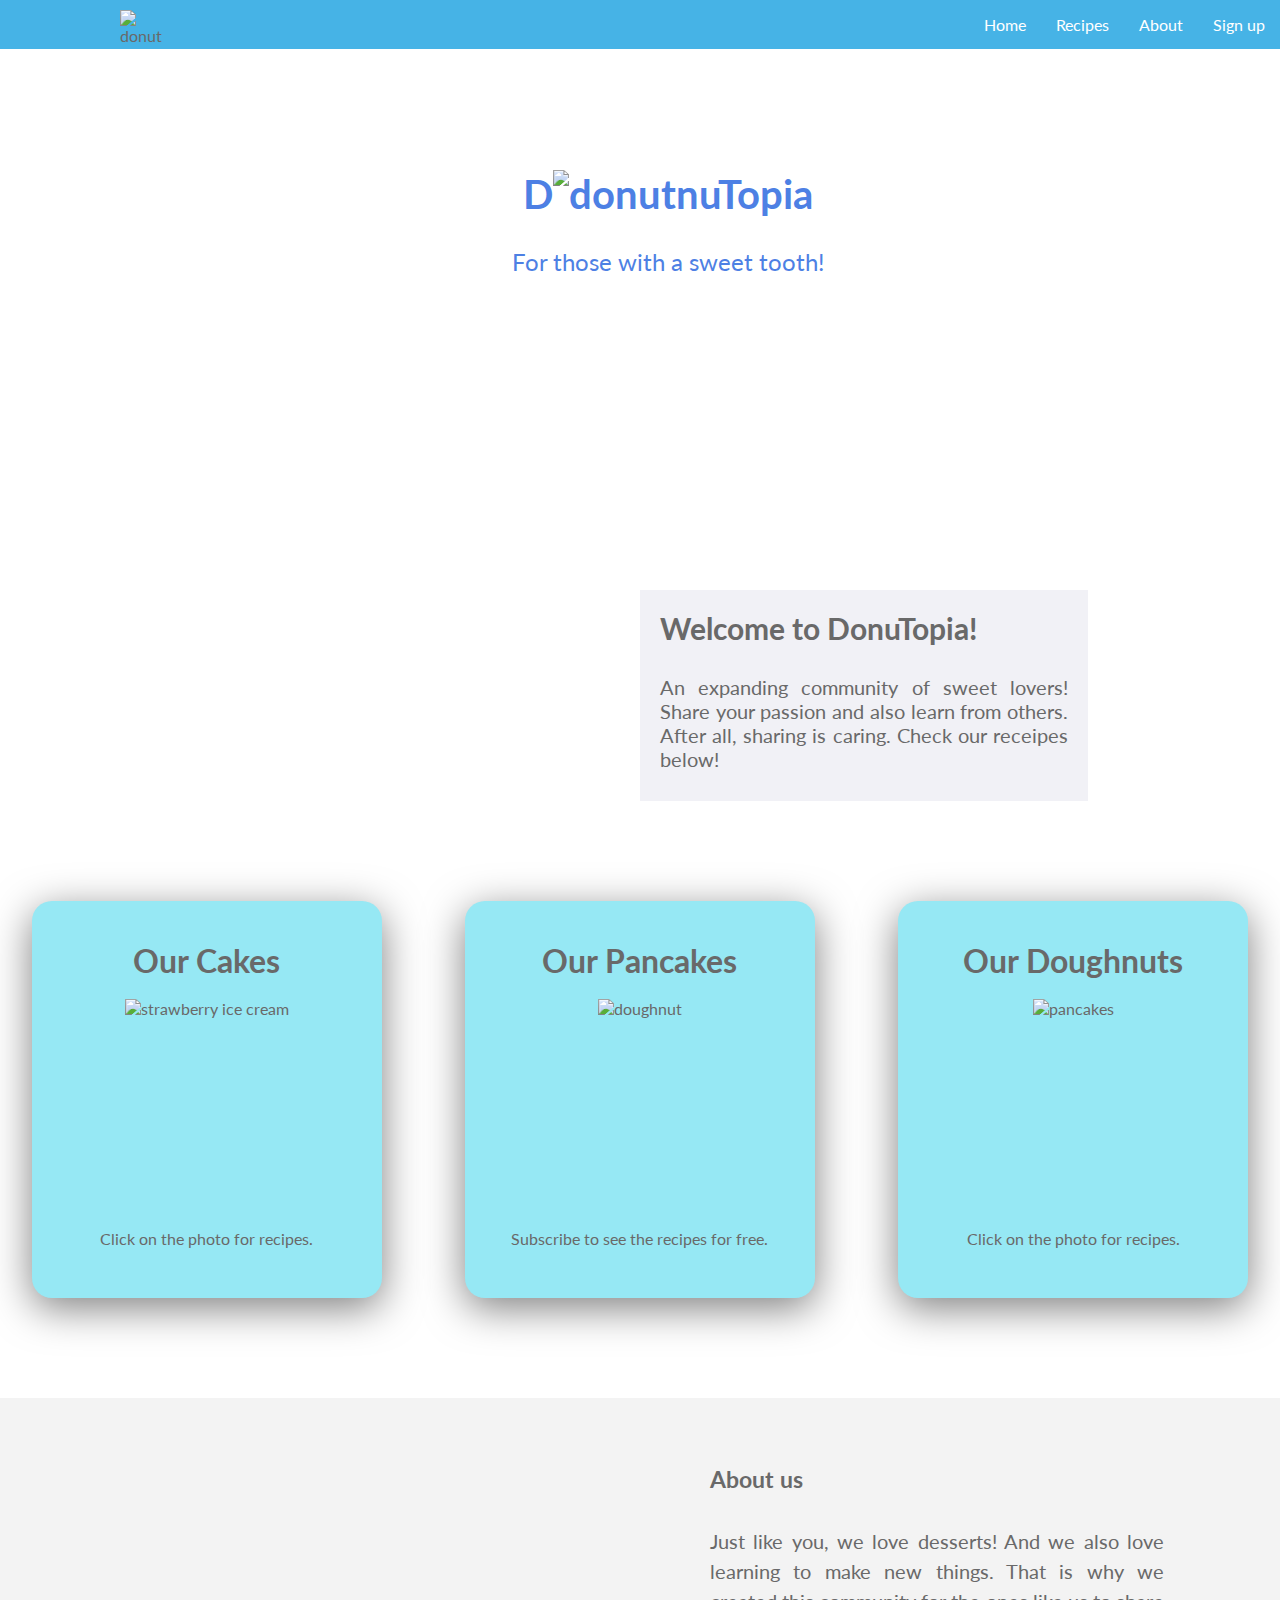
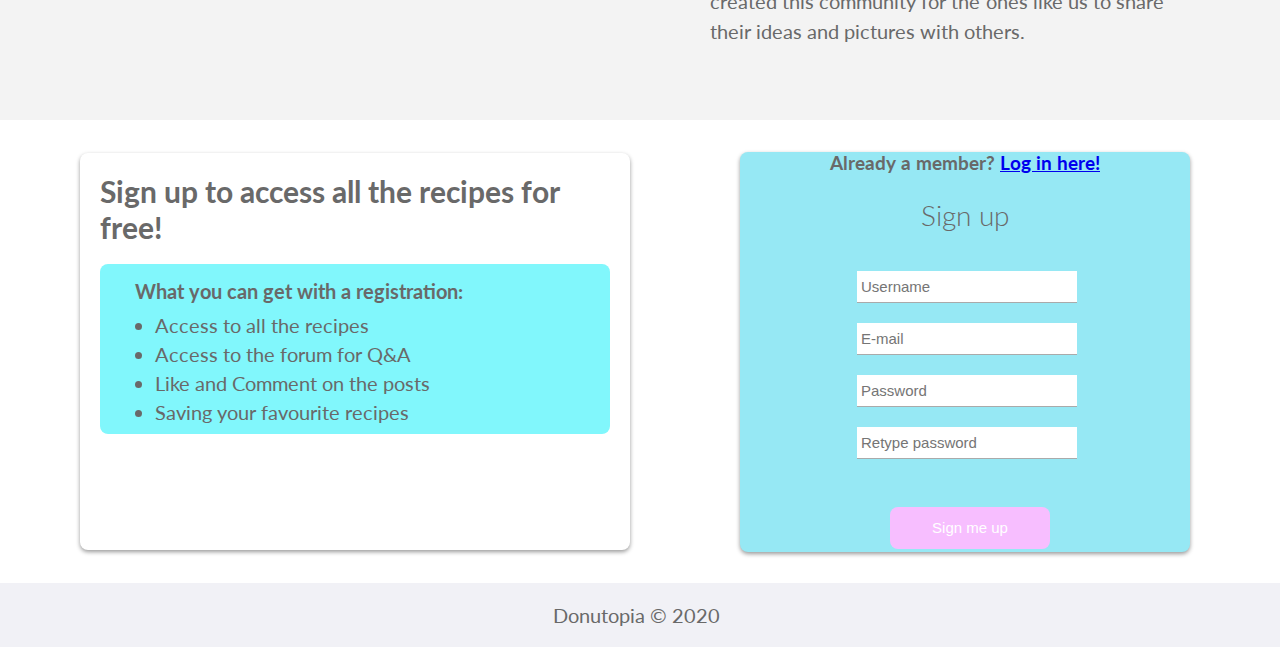
==== commit 073be5cc: "Update index.html" ====
--- a/index.html
+++ b/index.html
@@ -17,7 +17,6 @@
   </head>
   <body>
     <!-- Logo & Navigation -->
-
     <div class="nav">
       <div class="logo-container">
         <img
--- a/style.css
+++ b/style.css
@@ -13,8 +13,8 @@
 body {
   font-family: "Lato", sans-serif;
   color: #696969;
-  /* background image taken from google, Labeled for reuse*/
-  background-image: url(https://encrypted-tbn0.gstatic.com/images?q=tbn:ANd9GcQavlP_-HDfm5LkJluzy4WQa56kS2OuUAZ1QOhlux3iq3imYQZv&s);
+
+  background-image: url(https://images.unsplash.com/photo-1528459709161-157d86910939?ixlib=rb-1.2.1&auto=format&fit=crop&w=508&q=80);
   background-size: cover;
 }
 h1,
@@ -71,7 +71,7 @@
 }
 .logo-container {
   float: left;
-  width: 5opx;
+  width: 50px;
   padding: 0 120px;
   margin-top: 10px;
 }
